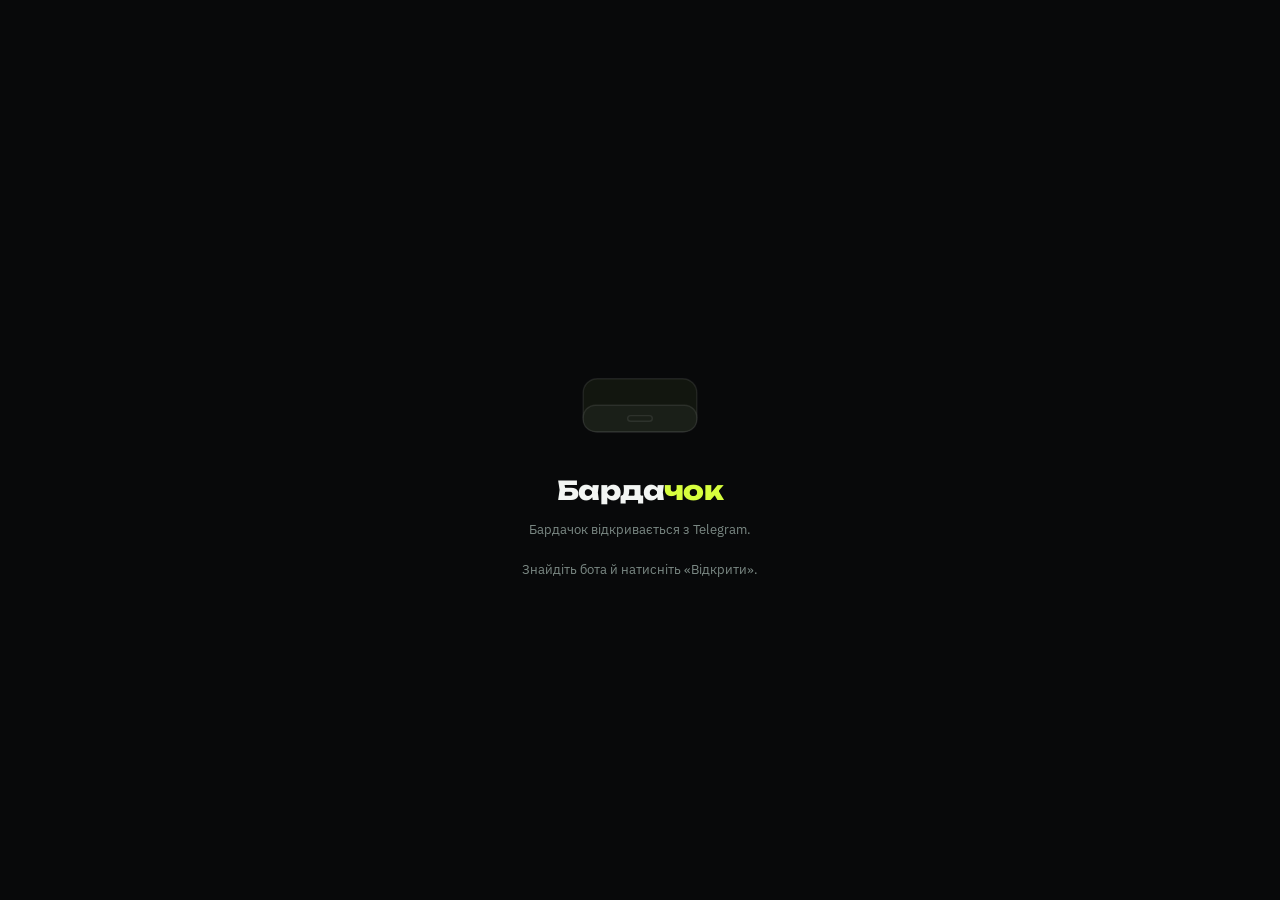
==== index.html @ 296e41ee "Add files via upload" ====
<!DOCTYPE html>
<html lang="uk">
<head>
<meta charset="utf-8">
<meta name="viewport" content="width=device-width, initial-scale=1, maximum-scale=1, viewport-fit=cover, user-scalable=no">
<meta name="theme-color" content="#0B0D0C">
<title>Бардачок</title>
<link rel="preconnect" href="https://fonts.googleapis.com">
<link rel="preconnect" href="https://fonts.gstatic.com" crossorigin>
<link rel="stylesheet" href="https://fonts.googleapis.com/css2?family=Unbounded:wght@400;600;700;800&family=IBM+Plex+Sans:wght@400;500;600;700&display=swap">
<link rel="icon" href="icon.png">
<link rel="stylesheet" href="styles.css?v=20260828-0900">
<script src="https://telegram.org/js/telegram-web-app.js"></script>
</head>
<body>

<div class="boot" id="boot">
  <div>
    <!-- бардачок відкривається і звідти виїжджають картки -->
    <svg class="bootart" viewBox="0 0 200 150" aria-hidden="true">
      <g class="b-card b-c3"><rect x="58" y="72" width="84" height="19" rx="6"/></g>
      <g class="b-card b-c2"><rect x="58" y="72" width="84" height="19" rx="6"/></g>
      <g class="b-card b-c1"><rect x="58" y="72" width="84" height="19" rx="6"/></g>
      <rect class="b-box" x="40" y="62" width="120" height="56" rx="15"/>
      <g class="b-lid"><rect x="40" y="90" width="120" height="28" rx="13"/>
        <rect class="b-handle" x="87" y="101" width="26" height="6" rx="3"/></g>
    </svg>
    <div class="lg">Барда<em>чок</em></div>
    <p id="bootMsg">Відкриваю ваш гараж…</p>
  </div>
</div>

<div class="app hidden" id="app">

  <header class="top">
    <div class="hi">
      <small id="topDate">—</small>
      <strong id="topName">Бардачок</strong>
    </div>
    <div class="avaWrap"><div class="ava" id="ava">—</div></div>
  </header>

  <div class="scroll" id="scroll">
    <section class="screen" id="s-tour"></section>
    <section class="screen on" id="s-home"></section>
    <section class="screen" id="s-fines"></section>
    <section class="screen" id="s-service"></section>
    <section class="screen" id="s-money"></section>
    <section class="screen" id="s-more"></section>
    <section class="screen" id="s-vin"></section>
    <section class="screen" id="s-ask"></section>
    <section class="screen" id="s-voice"></section>
    <section class="screen" id="s-rem"></section>
    <section class="screen" id="s-docs"></section>
    <section class="screen" id="s-report"></section>
    <section class="screen" id="s-crash"></section>
    <section class="screen" id="s-cars"></section>
  </div>

  <nav class="nav" id="nav">
    <button class="on" data-tab="s-home">
      <svg viewBox="0 0 24 24"><path d="M3 11.5 12 4l9 7.5"/><path d="M5.5 10v10h13V10"/></svg><span>Гараж</span>
    </button>
    <button data-tab="s-fines">
      <svg viewBox="0 0 24 24"><path d="M5 4h14v16l-2.3-1.6L14.4 20l-2.4-1.6L9.6 20l-2.3-1.6L5 20V4Z"/><path d="M8.5 9h7M8.5 13h4"/></svg><span>Штрафи</span>
    </button>
    <button class="mid" data-tab="s-service">
      <svg viewBox="0 0 24 24"><path d="M14.7 6.3a4 4 0 1 0 3 3L21 6l-3-3-3.3 3.3Z"/><path d="M11.5 12.5 5 19l-2-2 6.5-6.5"/></svg><span>Сервіс</span>
    </button>
    <button data-tab="s-money">
      <svg viewBox="0 0 24 24"><path d="M4 19V9M10 19V5M16 19v-7M22 19H2"/></svg><span>Витрати</span>
    </button>
    <button data-tab="s-more">
      <svg viewBox="0 0 24 24"><circle cx="5" cy="12" r="1.6"/><circle cx="12" cy="12" r="1.6"/><circle cx="19" cy="12" r="1.6"/></svg><span>Ще</span>
    </button>
  </nav>
</div>

<div class="sheetWrap hidden" id="sheet">
  <div class="sheetBg" data-close="1"></div>
  <div class="sheet" id="sheetBox">
    <div class="grip"></div>
    <div class="hd"><h3 id="sheetTitle">—</h3><button data-close="1" aria-label="Закрити">×</button></div>
    <div class="bd" id="sheetBody"></div>
  </div>
</div>

<script src="app.js?v=20260828-0900"></script>
</body>
</html>
---- styles.css ----
/* =====================================================================
   BARDACHOK — оформлення
   ===================================================================== */
:root{
  --ground:#08090A;
  --surf:rgba(255,255,255,.045);
  --surf2:rgba(255,255,255,.075);
  --surf3:rgba(255,255,255,.11);
  --solid:#111416;
  --line:rgba(255,255,255,.09);
  --glass:rgba(255,255,255,.055);
  --ink:#F2F5F3;
  --ink2:#B9C4C0;
  --mut:#7C8A85;
  --lime:#D7FF3E;
  --lime2:#A8D400;
  --good:#3ED598;
  --warn:#FFB340;
  --bad:#FF5A4A;
  --disp:'Unbounded','Trebuchet MS',sans-serif;
  --body:'IBM Plex Sans','Helvetica Neue',Arial,sans-serif;
  --safe-b:env(safe-area-inset-bottom,0px);
  --safe-t:env(safe-area-inset-top,0px);
}
*{box-sizing:border-box;-webkit-tap-highlight-color:transparent}
html,body{margin:0;padding:0;height:100%}
body{
  background:var(--ground);color:var(--ink);
  font-family:var(--body);font-size:15px;line-height:1.45;
  -webkit-font-smoothing:antialiased;overflow:hidden;
}
/* сяйво вгорі і ледь помітна крапкова сітка — щоб тло не було мертвим */
body::before{
  content:'';position:fixed;inset:0;pointer-events:none;z-index:0;
  background:
    radial-gradient(680px 420px at 78% -8%, rgba(215,255,62,.12), transparent 62%),
    radial-gradient(520px 380px at 8% 4%, rgba(120,220,180,.07), transparent 60%);
}
body::after{
  content:'';position:fixed;inset:0;pointer-events:none;z-index:0;opacity:.5;
  background-image:radial-gradient(rgba(255,255,255,.055) 1px, transparent 1px);
  background-size:22px 22px;
  -webkit-mask-image:linear-gradient(180deg,#000,transparent 70%);
  mask-image:linear-gradient(180deg,#000,transparent 70%);
}
.app{position:relative;z-index:1}
button,input,select,textarea{font:inherit;color:inherit}
button{border:0;background:none;cursor:pointer;padding:0}
input,select,textarea{-webkit-appearance:none;appearance:none}
:focus-visible{outline:2px solid var(--lime);outline-offset:2px;border-radius:10px}
.hidden{display:none!important}

/* ---------------- каркас ---------------- */
.app{height:100%;display:flex;flex-direction:column;max-width:640px;margin:0 auto}
.top{
  padding:calc(16px + var(--safe-t)) 18px 10px;display:flex;align-items:center;gap:12px;flex:0 0 auto;
}
.top .hi{flex:1;min-width:0}
.top .hi small{display:block;color:var(--mut);font-size:12px}
.top .hi strong{
  display:block;font-family:var(--disp);font-weight:700;font-size:18px;letter-spacing:-.01em;
  white-space:nowrap;overflow:hidden;text-overflow:ellipsis;
}
.ava{
  width:40px;height:40px;flex:0 0 40px;border-radius:14px;
  background:linear-gradient(150deg,var(--lime),var(--lime2));
  display:grid;place-items:center;color:#10130E;font-family:var(--disp);font-weight:700;font-size:14px;
}
.ava.pro::after{
  content:"PRO";position:absolute;transform:translate(16px,16px);
  background:var(--ink);color:#10130E;font-size:7px;font-weight:800;padding:2px 4px;border-radius:5px;
  font-family:var(--body);letter-spacing:.04em;
}
.avaWrap{position:relative}

.scroll{flex:1;overflow-y:auto;overflow-x:hidden;max-width:100%;overscroll-behavior-y:contain;scroll-behavior:smooth;padding:2px 14px calc(104px + var(--safe-b));-webkit-overflow-scrolling:touch}
.scroll::-webkit-scrollbar{width:0}

.screen{display:none}
.screen.on{display:block}
@media (prefers-reduced-motion:reduce){.screen.on{animation:none}}

/* ---------------- типографіка ---------------- */
.h2{
  font-family:var(--disp);font-weight:700;font-size:15px;letter-spacing:-.01em;
  margin:22px 2px 11px;display:flex;align-items:center;justify-content:space-between;gap:10px;
}
.h2 .act{font-family:var(--body);font-size:12.5px;color:var(--lime);font-weight:600}
.num{font-family:var(--disp);font-weight:800;letter-spacing:-.03em;font-variant-numeric:tabular-nums}
.note{font-size:11.5px;color:var(--mut);line-height:1.5;margin-top:10px;padding:0 3px}
.empty{text-align:center;padding:26px 18px;color:var(--mut);font-size:13px;line-height:1.55}


/* ---------------- іконки ---------------- */
.icn{
  stroke:currentColor;fill:none;stroke-width:1.7;stroke-linecap:round;stroke-linejoin:round;
  display:block;flex:0 0 auto;color:var(--ink2);
}
.ic-box{
  width:42px;height:42px;flex:0 0 42px;border-radius:14px;background:var(--surf3);
  display:grid;place-items:center;
}
.ic-box .icn{color:var(--lime);stroke-width:1.8}
.alert .ic .icn{color:var(--warn)}
.alert.hot .ic .icn{color:var(--bad)}
.alert.ok .ic .icn{color:var(--good)}
.list .it .dt .icn,.menu .it .ic .icn{color:var(--ink2)}
.quick button .icn{color:var(--lime)}

/* ---------------- картки ---------------- */
.card{
  position:relative;background:#121517;border:1px solid var(--line);
  border-radius:24px;padding:17px;max-width:100%;overflow:hidden;
}
.card::before{
  content:'';position:absolute;inset:0;border-radius:inherit;pointer-events:none;
  background:linear-gradient(160deg,rgba(255,255,255,.07),transparent 42%);
}
.card>*{position:relative}
.card+.card{margin-top:10px}
.row{display:flex;align-items:center;gap:12px}
.grid2{display:grid;grid-template-columns:1fr 1fr;gap:10px}

/* авто */
.carcard{
  position:relative;overflow:hidden;border-radius:26px;padding:18px;
  background:linear-gradient(148deg,#D7FF3E,#B4E82C 46%,#7FB800);color:#0E1207;
}
.carcard.ev{background:linear-gradient(148deg,#8FF3D0,#4BD9A8 46%,#12A97C)}
.carcard .plate{
  display:inline-block;background:rgba(14,18,7,.15);padding:5px 10px;border-radius:9px;
  font-weight:700;font-size:12px;letter-spacing:.06em;
}
.carcard h3{font-family:var(--disp);font-weight:800;font-size:21px;margin:11px 0 2px;letter-spacing:-.02em}
.carcard .sub{font-size:12.5px;opacity:.72;font-weight:500}
.carcard .odo{margin-top:15px;display:flex;align-items:flex-end;justify-content:space-between;gap:10px}
.carcard .odo small{display:block;font-size:10.5px;opacity:.66;font-weight:700;letter-spacing:.08em;margin-bottom:2px}
.carcard .odo b{font-family:var(--disp);font-weight:800;font-size:26px;letter-spacing:-.03em;line-height:1;font-variant-numeric:tabular-nums}
.carcard .sil{
  position:absolute;right:-34px;bottom:-18px;width:230px;opacity:.13;pointer-events:none;
}
.carcard.ev .sil{opacity:.2}

/* фото авто на картці */
.carcard.hasph{background-size:cover;background-position:center;color:#fff}
.carcard.hasph .shade{position:absolute;inset:0;
  background:linear-gradient(180deg,rgba(8,10,9,.15) 0%,rgba(8,10,9,.55) 45%,rgba(8,10,9,.88) 100%)}
.carcard.hasph > *:not(.shade){position:relative;z-index:1}
.carcard.hasph .plate{background:rgba(255,255,255,.18);color:#fff}
.carcard.hasph .sub{opacity:.85}
.carcard.hasph .odo small{opacity:.8}
.carcard.hasph .chip{background:rgba(255,255,255,.2)!important;color:#fff!important}
.addph{
  position:absolute;right:13px;top:13px;z-index:2;display:flex;align-items:center;gap:4px;
  padding:6px 10px;border-radius:10px;background:rgba(14,18,7,.12);color:#0E1207;
  font-size:10.5px;font-weight:700;letter-spacing:.01em;opacity:.72;
}
.addph:active{background:rgba(14,18,7,.24)}
.addph .icn{color:#0E1207;stroke-width:2.2}

.seg.wrap{flex-wrap:wrap}
.seg.wrap button{flex:0 0 auto;padding:9px 13px;overflow:visible}

.carswitch{display:flex;gap:7px;overflow-x:auto;padding:2px 0 0;margin-bottom:10px}
.carswitch::-webkit-scrollbar{height:0}
.carswitch button{
  padding:7px 13px;border-radius:12px;background:var(--surf);color:var(--ink2);
  font-size:12.5px;font-weight:600;white-space:nowrap;
}
.carswitch button.on{background:var(--lime);color:#10130E}

/* сповіщення */
.alert{
  display:flex;gap:12px;align-items:flex-start;padding:15px;border-radius:19px;
  background:#121517;border-left:3px solid var(--warn);
  max-width:100%;overflow:hidden;
}
.alert .bd b,.alert .bd p{overflow-wrap:anywhere}
.alert+.alert{margin-top:9px}
.alert.hot{border-left-color:var(--bad)}
.alert.ok{border-left-color:var(--good)}
.alert .ic{
  width:36px;height:36px;flex:0 0 36px;border-radius:12px;background:var(--surf3);
  display:grid;place-items:center;font-size:17px;
}
.alert .bd{flex:1;min-width:0}
.alert .bd b{display:block;font-size:14px;font-weight:600;margin-bottom:3px}
.alert .bd p{margin:0;font-size:12.5px;color:var(--mut);line-height:1.42}
.alert .dd{font-family:var(--disp);font-weight:700;font-size:11.5px;color:var(--warn);white-space:nowrap;font-variant-numeric:tabular-nums}
.alert.hot .dd{color:var(--bad)}

/* кнопки */
.btn{
  display:block;width:100%;padding:15px;border-radius:17px;text-align:center;
  background:var(--lime);color:#10130E;font-weight:700;font-size:14.5px;
  transition:transform .12s,opacity .15s;
}
.btn:active{transform:scale(.985)}
.btn[disabled]{opacity:.5;pointer-events:none}
.btn.sec{background:var(--surf2);color:var(--ink)}
.btn.dan{background:rgba(255,90,74,.14);color:#FFA79B}
.btn+.btn{margin-top:9px}
.grid2 .btn+.btn,.two .btn+.btn{margin-top:0}   /* поруч — значить однакові */
.chip{
  display:inline-block;margin-top:9px;padding:7px 13px;border-radius:11px;
  background:var(--lime);color:#10130E;font-weight:700;font-size:12.5px;
}
.chip.gh{background:var(--surf3);color:var(--ink)}

.quick{display:grid;grid-template-columns:repeat(4,1fr);gap:9px}
.quick button{
  background:#121517;border:1px solid var(--line);border-radius:18px;padding:14px 4px 11px;
  display:flex;flex-direction:column;align-items:center;gap:6px;
  font-size:10.5px;color:var(--ink2);font-weight:600;transition:.14s;
}
.quick button:active{transform:scale(.95);background:var(--surf2)}
.quick button i{font-style:normal;font-size:19px;line-height:1}

/* кільце */
.ring{display:flex;align-items:center;gap:16px}
.ring .v{flex:1;min-width:0}
.ring .v b{display:block;font-family:var(--disp);font-weight:800;font-size:28px;letter-spacing:-.03em;line-height:1.06;font-variant-numeric:tabular-nums}
.ring .v small{color:var(--mut);font-size:12px}
.gauge{width:84px;height:84px;flex:0 0 84px;position:relative}
.gauge svg{transform:rotate(-90deg)}
.gauge .lab{position:absolute;inset:0;display:grid;place-items:center;font-family:var(--disp);font-weight:700;font-size:14px}

/* смуги */
.bars{display:flex;flex-direction:column;gap:12px}
.bar .t{display:flex;justify-content:space-between;align-items:baseline;margin-bottom:6px}
.bar .t b{font-size:13px;font-weight:600}
.bar .t span{font-family:var(--disp);font-weight:700;font-size:13px;font-variant-numeric:tabular-nums}
.track{height:7px;border-radius:4px;background:var(--surf3);overflow:hidden}
.fill{height:100%;border-radius:4px;background:linear-gradient(90deg,var(--lime2),var(--lime));transition:width .8s cubic-bezier(.2,.8,.2,1)}

/* списки */
.list .it{display:flex;gap:12px;align-items:center;padding:13px 0;border-bottom:1px solid var(--line);width:100%;text-align:left}
.list .it:last-child{border-bottom:0}
.list .it .dt{width:32px;height:32px;flex:0 0 32px;border-radius:10px;background:var(--surf3);display:grid;place-items:center;font-size:15px}
.list .it .tx{flex:1;min-width:0}
.list .it .tx b{display:block;font-size:13.5px;font-weight:600;white-space:nowrap;overflow:hidden;text-overflow:ellipsis}
.list .it .tx small{color:var(--mut);font-size:11.5px}
/* Списки з відповідями помічника: там цілі речення, і обрізати їх трьома
   крапками означає сховати саме те, заради чого людина відкрила екран.
   Такі списки позначаємо класом wrap — рядок росте, скільки треба. */
.list.wrap .it{align-items:flex-start}
.list.wrap .it .tx b{white-space:normal;overflow:visible;text-overflow:clip;line-height:1.45}
.list.wrap .it .tx small{white-space:normal;display:block;line-height:1.4;margin-top:3px}
.list.wrap .it .vl{
  /* Ціну не розриваємо: «$8 000 – $10 000» на два рядки виглядає як помилка. */
  white-space:nowrap;text-align:right;max-width:46%;font-size:12.5px;
}
.list.wrap .it .dt{margin-top:1px}
.list .it .vl{font-family:var(--disp);font-weight:700;font-size:13px;white-space:nowrap;font-variant-numeric:tabular-nums}
.list .it .ar{color:var(--mut);font-size:17px}

.kv{display:flex;justify-content:space-between;gap:12px;padding:11px 0;border-bottom:1px solid var(--line);font-size:13.5px}
.kv:last-child{border-bottom:0}
.kv span{color:var(--mut)}
.kv b{font-weight:600;text-align:right}

/* відлік */
.count{border-radius:26px;padding:22px 20px;text-align:center;background:radial-gradient(120% 100% at 50% 0%,#2A1410,#150B0A);border:1px solid #3A1D18}
.count .lb{font-size:11px;letter-spacing:.14em;text-transform:uppercase;color:#FF9284;font-weight:700}
.count b{display:block;font-family:var(--disp);font-weight:800;font-size:54px;line-height:1;letter-spacing:-.045em;margin:8px 0 2px;font-variant-numeric:tabular-nums}
.count .sb{font-size:12.5px;color:#C9A9A3}
.pair{display:flex;align-items:baseline;justify-content:center;gap:11px;margin-top:14px}
.pair s{color:var(--mut);font-size:16px}
.pair strong{font-family:var(--disp);font-weight:800;font-size:26px;color:var(--lime);letter-spacing:-.02em;font-variant-numeric:tabular-nums}

/* промо */
.promo{border-radius:24px;padding:20px;background:linear-gradient(150deg,#1F2A0B,#141A0A);border:1px solid #2E3D12}
.promo b{display:block;font-family:var(--disp);font-weight:800;font-size:17px;letter-spacing:-.02em;margin-bottom:7px}
.promo b em{font-style:normal;color:var(--lime)}
.promo p{margin:0 0 14px;font-size:12.5px;color:var(--ink2);line-height:1.5}
.plans{display:grid;grid-template-columns:repeat(3,1fr);gap:8px}
.plans button{background:var(--surf2);border-radius:16px;padding:13px 8px;text-align:center;border:1.5px solid transparent}
.plans button.best{border-color:var(--lime);background:rgba(215,255,62,.08)}
.plans button small{display:block;font-size:10.5px;color:var(--mut);font-weight:600}
.plans button b{display:block;font-family:var(--disp);font-weight:800;font-size:16px;margin:3px 0 1px;font-variant-numeric:tabular-nums}
.plans button em{font-style:normal;font-size:10px;color:var(--lime);font-weight:700}

/* форми */
.field{margin-bottom:12px}
.field label{display:block;font-size:12px;color:var(--mut);font-weight:600;margin-bottom:6px;padding-left:2px}
.field input,.field select,.field textarea{
  width:100%;padding:14px 15px;border-radius:16px;background:var(--surf2);
  border:1.5px solid transparent;font-size:16px;font-weight:600;outline:none;
  line-height:1.25;                     /* без цього каретка на iOS падає під текст */
}
.field input,.field select{height:52px}
.field textarea{min-height:88px;resize:vertical;font-weight:500;font-size:15px;line-height:1.5}
.field input::placeholder,.field textarea::placeholder{color:#5C6A66;font-weight:500}
.field input:focus,.field select:focus,.field textarea:focus{border-color:var(--lime);background:var(--surf3)}
.field select{background-image:none}
.field .err{display:block;color:#FFA79B;font-size:11.5px;margin-top:5px;padding-left:2px}
.seg{display:flex;gap:5px;padding:5px;border-radius:18px;background:var(--surf2);flex-wrap:wrap}
.seg button{flex:1;min-width:64px;padding:10px 6px;border-radius:13px;font-size:12.5px;font-weight:600;color:var(--ink2);
  /* запобіжник: хай там що напишемо, текст не вилізе за межі кнопки */
  white-space:nowrap;overflow:hidden;text-overflow:ellipsis}
.seg button.on{background:var(--lime);color:#10130E}
.two{display:grid;grid-template-columns:1fr 1fr;gap:10px}

/* повідомлення */
.msg{padding:13px 16px;border-radius:16px;font-size:12.5px;line-height:1.5;margin-bottom:11px}
.msg.ok{background:rgba(62,213,152,.10);color:#96E9C4}
.msg.er{background:rgba(255,90,74,.10);color:#FFB3AA}
.msg.inf{background:var(--surf2);color:var(--ink2)}

/* шторка */

/* ---------------- помічник (чат) ---------------- */
.chat-head{display:flex;align-items:center;gap:12px;padding:4px 2px 14px}
.chat-clear{font-size:12px;color:var(--mut);font-weight:600;padding:6px 10px;border-radius:10px;background:var(--surf)}
.chat-empty{padding:6px 2px}
.chat-empty p{margin:0 0 14px;font-size:13.5px;color:var(--mut);line-height:1.55}
.hints{display:flex;flex-direction:column;gap:8px}
.hint{
  text-align:left;padding:13px 15px;border-radius:16px;background:#121517;border:1px solid var(--line);
  font-size:13.5px;font-weight:500;color:var(--ink2);line-height:1.4;transition:.14s;width:100%;
}
.hint:active{transform:scale(.985);background:var(--surf2)}

.chat{display:flex;flex-direction:column;gap:10px;padding:2px 0 8px}
.bub{
  max-width:86%;padding:12px 15px;border-radius:19px;font-size:14px;line-height:1.55;
  word-wrap:break-word;overflow-wrap:anywhere;animation:bub .25s cubic-bezier(.22,.7,.2,1);
}
@keyframes bub{from{opacity:0;transform:translateY(6px)}}
@media (prefers-reduced-motion:reduce){.bub{animation:none}}
.bub.me{align-self:flex-end;background:var(--lime);color:#10130E;border-bottom-right-radius:7px;font-weight:500}
.bub.ai{align-self:flex-start;background:var(--surf);color:var(--ink);border-bottom-left-radius:7px}
.bub.ai b{color:var(--lime);font-weight:700}
.bub.typing{display:flex;gap:5px;padding:16px 17px;align-self:flex-start}
.bub.typing i{width:7px;height:7px;border-radius:50%;background:var(--mut);animation:dot 1.2s infinite}
.bub.typing i:nth-child(2){animation-delay:.18s}
.bub.typing i:nth-child(3){animation-delay:.36s}
@keyframes dot{0%,60%,100%{opacity:.25;transform:translateY(0)}30%{opacity:1;transform:translateY(-3px)}}

.chat-bar{
  display:flex;gap:9px;align-items:center;margin-top:14px;
  position:sticky;bottom:0;z-index:5;padding:8px 0 4px;
  background:linear-gradient(180deg,transparent,var(--ground) 22%);
}
.chat-bar textarea{
  flex:1;min-width:0;padding:13px 16px;border-radius:19px;background:var(--surf2);
  border:1.5px solid transparent;font-size:15px;line-height:1.4;resize:none;outline:none;
  font-family:var(--body);max-height:120px;min-height:48px;color:var(--ink);
  line-height:20px;display:block;
}
.chat-bar textarea:focus{border-color:var(--lime);background:var(--surf3)}
.chat-bar textarea::placeholder{color:#5C6A66}
.chat-bar textarea[disabled]{opacity:.5}
.chat-bar .send{
  width:48px;height:48px;flex:0 0 48px;border-radius:16px;background:var(--lime);
  display:grid;place-items:center;transition:.14s;
}
.chat-bar .send .icn{color:#10130E;stroke-width:2}
.chat-bar .send:active{transform:scale(.94)}
.chat-bar .send[disabled]{opacity:.4;pointer-events:none}

.sheetWrap{position:fixed;inset:0;z-index:100;display:flex;align-items:flex-end}
.sheetBg{position:absolute;inset:0;background:rgba(3,5,4,.6);animation:bg .25s ease}
@keyframes bg{from{opacity:0}}
.sheet{
  position:relative;width:100%;max-width:640px;margin:0 auto;background:#101315;
  border-radius:28px 28px 0 0;max-height:92vh;display:flex;flex-direction:column;
  animation:up .36s cubic-bezier(.32,.72,0,1);padding-bottom:var(--safe-b);
}
@keyframes up{from{transform:translateY(100%)}}
.sheet.out{animation:dn .28s cubic-bezier(.32,.72,0,1) forwards}
@keyframes dn{to{transform:translateY(101%)}}
.sheet .grip{width:38px;height:5px;border-radius:3px;background:var(--surf3);margin:10px auto 2px}
.sheet .hd{display:flex;align-items:center;justify-content:space-between;padding:8px 18px 12px;gap:10px}
.sheet .hd h3{margin:0;font-family:var(--disp);font-weight:700;font-size:17px;letter-spacing:-.01em}
.sheet .hd button{color:var(--mut);font-size:22px;line-height:1;padding:2px 6px}
.sheet .bd{overflow-y:auto;padding:0 18px 20px}
.sheet .bd::-webkit-scrollbar{width:0}

/* навігація */
.nav{
  position:fixed;left:16px;right:16px;bottom:calc(14px + var(--safe-b));z-index:50;
  max-width:560px;margin:0 auto;
  background:rgba(18,21,23,.72);backdrop-filter:blur(26px) saturate(1.3);
  -webkit-backdrop-filter:blur(26px) saturate(1.3);
  border:1px solid rgba(255,255,255,.08);border-radius:30px;
  display:grid;grid-template-columns:repeat(5,1fr);padding:9px 10px;gap:2px;
  box-shadow:0 18px 40px -12px rgba(0,0,0,.75);
}
.nav button{
  display:flex;flex-direction:column;align-items:center;gap:7px;padding:8px 2px 8px;
  border-radius:22px;color:var(--mut);font-size:9.5px;font-weight:600;position:relative;
  transition:color .2s, transform .2s;
}
.nav button svg{
  width:21px;height:21px;stroke:currentColor;fill:none;stroke-width:1.7;
  stroke-linecap:round;stroke-linejoin:round;transition:transform .28s cubic-bezier(.34,1.56,.64,1);
}
.nav button span{transition:color .2s}
.nav button.on{color:#0D0F0B}
.nav button.on span{color:var(--lime);font-weight:700}
.nav button.on svg{transform:scale(1.04)}
.nav button.on::before{
  content:'';position:absolute;left:50%;top:4px;width:34px;height:34px;margin-left:-17px;
  border-radius:50%;background:linear-gradient(150deg,var(--lime),var(--lime2));z-index:-1;
  animation:navpop .32s cubic-bezier(.34,1.56,.64,1);
}
@keyframes navpop{from{transform:scale(.4);opacity:0}}
.nav .dot{position:absolute;top:5px;right:calc(50% - 16px);width:7px;height:7px;border-radius:50%;
  background:var(--bad);box-shadow:0 0 0 2px rgba(18,21,23,.9)}

/* завантаження */
.boot{
  position:fixed;inset:0;display:grid;place-items:center;background:var(--ground);
  z-index:200;text-align:center;padding:24px;
}
.boot .lg{
  font-family:var(--disp);font-weight:800;font-size:26px;letter-spacing:-.03em;
  animation:rise .5s cubic-bezier(.16,1,.3,1) .5s both;
}
.boot .lg em{font-style:normal;color:var(--lime)}
.boot p{
  color:var(--mut);font-size:13px;margin:10px 0 0;line-height:1.55;max-width:300px;
  animation:rise .5s cubic-bezier(.16,1,.3,1) .65s both;
}
.boot.gone{animation:bootOut .35s ease forwards}
@keyframes bootOut{to{opacity:0;transform:scale(1.04)}}

/* заставка: бардачок відкривається, звідти виїжджають картки */
.bootart{width:190px;height:142px;display:block;margin:0 auto 10px}
.bootart .b-box{fill:#12160F;stroke:var(--line);stroke-width:1.5}
.bootart .b-lid rect{fill:#1A1F18;stroke:var(--line);stroke-width:1.5}
.bootart .b-handle{fill:var(--mut);stroke:none}
.bootart .b-lid{transform-origin:100px 118px;animation:bLid 2.6s cubic-bezier(.5,0,.3,1) .25s infinite}
.bootart .b-card rect{stroke:none}
.bootart .b-c1 rect{fill:var(--lime)}
.bootart .b-c2 rect{fill:#EDF2E6}
.bootart .b-c3 rect{fill:#9BE7C4}
.bootart .b-card{opacity:0}
.bootart .b-c1{animation:bCard 2.6s cubic-bezier(.2,.9,.25,1) .5s infinite}
.bootart .b-c2{animation:bCard2 2.6s cubic-bezier(.2,.9,.25,1) .66s infinite}
.bootart .b-c3{animation:bCard3 2.6s cubic-bezier(.2,.9,.25,1) .82s infinite}
@keyframes bLid{
  0%,10%{transform:translateY(0) scaleY(1)}
  30%,72%{transform:translateY(11px) scaleY(.3)}
  92%,100%{transform:translateY(0) scaleY(1)}
}
@keyframes bCard{
  0%,16%{opacity:0;transform:translateY(6px)}
  34%,70%{opacity:1;transform:translateY(-14px)}
  86%,100%{opacity:0;transform:translateY(6px)}
}
@keyframes bCard2{
  0%,16%{opacity:0;transform:translateY(6px) rotate(0)}
  34%,70%{opacity:1;transform:translateY(-31px) rotate(-4deg)}
  86%,100%{opacity:0;transform:translateY(6px) rotate(0)}
}
@keyframes bCard3{
  0%,16%{opacity:0;transform:translateY(6px) rotate(0)}
  34%,70%{opacity:1;transform:translateY(-46px) rotate(3.5deg)}
  86%,100%{opacity:0;transform:translateY(6px) rotate(0)}
}
@media (prefers-reduced-motion:reduce){
  .bootart .b-lid,.bootart .b-card{animation:none}
  .bootart .b-card{opacity:1}
}

/* ---------------- знайомство: сторіз ---------------- */
.st-wrap{display:flex;flex-direction:column;min-height:calc(100vh - 190px);padding-top:4px}
.st-bars{display:flex;gap:5px;margin-bottom:16px}
.st-bars i{flex:1;height:3px;border-radius:2px;background:var(--surf2);transition:.3s}
.st-bars i.on{background:var(--lime)}
.st-bars i.done{background:var(--lime);opacity:.4}
.st-top{display:flex;align-items:center;justify-content:space-between;margin-bottom:14px}
.st-tag{
  font-size:11px;font-weight:700;letter-spacing:.08em;text-transform:uppercase;
  color:var(--lime);background:rgba(215,255,62,.1);padding:6px 11px;border-radius:9px;
}
.st-skip{font-size:12.5px;color:var(--mut);padding:6px 2px}
.st-body{flex:1}
.st-body h2{
  font-family:var(--disp);font-weight:800;font-size:30px;line-height:1.12;letter-spacing:-.03em;
  margin:0 0 12px;
}
.st-body p{margin:0 0 18px;font-size:14.5px;line-height:1.55;color:var(--ink2)}
.st-art{background:var(--surf);border-radius:22px;padding:16px;display:grid;gap:9px}
.st-art.hero{background:var(--lime);padding:26px 20px 14px}
.st-art.hero .sil{position:static;width:100%;height:auto;opacity:1}
.st-row{
  display:flex;align-items:center;justify-content:space-between;gap:10px;
  background:var(--surf2);border-radius:14px;padding:12px 14px;font-size:13.5px;
}
.st-row span{display:flex;align-items:center;gap:9px;color:var(--ink2)}
.st-row span .icn{color:var(--mut)}
.st-row b{font-weight:700;font-size:13.5px}
.st-row.hot{background:rgba(255,107,74,.12)}
.st-row.hot b,.st-row.hot span .icn{color:var(--hot)}
.st-row.done b,.st-row.done span .icn{color:var(--lime)}
.st-say{
  background:var(--lime);color:#10130E;border-radius:16px 16px 16px 5px;padding:12px 15px;
  font-size:13.5px;font-weight:600;line-height:1.45;
}
.st-bub{border-radius:16px;padding:12px 15px;font-size:13.5px;line-height:1.5;max-width:92%}
.st-bub.me{background:var(--lime);color:#10130E;font-weight:600;margin-left:auto;border-bottom-right-radius:5px}
.st-bub.ai{background:var(--surf2);color:var(--ink2);border-bottom-left-radius:5px}
.st-doc{background:#F5F7F2;color:#0F1310;border-radius:16px;padding:15px}
.st-doc>b{display:block;font-family:var(--disp);font-weight:800;font-size:15px;margin-bottom:10px}
.st-doc .st-row{background:#fff}
.st-doc .st-row span{color:#5B6455}
.st-doc .st-row b{color:#0F1310}
.st-fact{
  margin-top:12px;font-size:12.5px;line-height:1.5;color:var(--mut);
  border-left:2px solid var(--lime);padding-left:12px;
}
.st-tap{position:absolute;top:60px;bottom:110px;width:34%;z-index:2}
.st-tap.left{left:0}
.st-tap.right{right:0}
.st-wrap{position:relative}
.st-foot{position:relative;z-index:3;display:flex;gap:9px;align-items:center;margin-top:20px}
.st-foot .btn{margin:0;flex:1}
.st-back{
  width:50px;height:50px;flex:0 0 50px;border-radius:16px;background:var(--surf);
  display:grid;place-items:center;
}
.st-back .icn{color:var(--ink2)}

/* ---------------- результат перевірки VIN ---------------- */
.h3{font-family:var(--disp);font-weight:700;font-size:13px;letter-spacing:.02em;
    color:var(--mut);text-transform:uppercase;margin:0 0 8px}
.vin-shots{display:flex;gap:8px;overflow-x:auto;padding-bottom:4px;margin-bottom:11px;
           scroll-snap-type:x mandatory}
.vin-shots::-webkit-scrollbar{height:0}
.vin-shots img{height:170px;border-radius:16px;flex:0 0 auto;object-fit:cover;scroll-snap-align:start;
               background:var(--surf2)}
.vin-model{height:180px;border-radius:20px;background-size:cover;background-position:center;
           background-color:var(--surf2);margin-bottom:6px}
.vin-credit{font-size:11.5px;color:var(--mut);margin:0 2px 12px}

/* ---------------- вартість володіння і чек-листи ---------------- */
.two-num{display:grid;grid-template-columns:1fr 1fr;gap:10px;margin-bottom:10px}
.two-num>div{background:var(--surf2);border-radius:16px;padding:13px 15px}
.two-num small{display:block;color:var(--mut);font-size:11.5px;margin-bottom:3px}
.two-num b{font-family:var(--disp);font-weight:800;font-size:21px;letter-spacing:-.02em}
.checks{margin:0;padding:0;list-style:none;display:grid;gap:10px}
.checks li{
  position:relative;padding-left:26px;font-size:13.5px;line-height:1.5;color:var(--ink2);
}
.checks li::before{
  content:'';position:absolute;left:0;top:6px;width:14px;height:14px;border-radius:5px;
  border:1.5px solid var(--lime);opacity:.7;
}

/* ---------------- панель приладів: плитки, фільтр, графік ---------------- */
.pills{
  display:flex;gap:6px;padding:5px;border-radius:20px;background:#121517;border:1px solid var(--line);
  margin-bottom:12px;overflow-x:auto;
}
.pills::-webkit-scrollbar{height:0}
.pills button{
  flex:1;white-space:nowrap;padding:10px 14px;border-radius:14px;
  font-size:12.5px;font-weight:600;color:var(--mut);transition:.16s;
}
.pills button.on{background:var(--ink);color:var(--ground)}

.hero{
  position:relative;overflow:hidden;border-radius:26px;padding:18px 19px 20px;margin-bottom:10px;
  background:linear-gradient(145deg,#D7FF3E,#BCEE22 55%,#93CC00);color:#10130E;
}
.hero::after{
  content:'';position:absolute;right:-60px;top:-70px;width:190px;height:190px;border-radius:50%;
  background:rgba(255,255,255,.22);
}
.hero-top{
  position:relative;z-index:1;display:flex;align-items:center;justify-content:space-between;
  font-size:12.5px;font-weight:600;opacity:.72;margin-bottom:8px;
}
.hero-top .icn{color:#10130E;opacity:.8}
.hero b{
  position:relative;z-index:1;display:block;font-family:var(--disp);font-weight:800;
  font-size:38px;letter-spacing:-.035em;line-height:1;font-variant-numeric:tabular-nums;
}
.hero small{position:relative;z-index:1;display:block;margin-top:8px;font-size:12.5px;opacity:.68;font-weight:500}

.card-h{display:flex;align-items:baseline;justify-content:space-between;gap:10px;margin-bottom:13px}
.card-h b{font-family:var(--disp);font-weight:700;font-size:14px;letter-spacing:-.01em}
.card-h span{font-size:11.5px;color:var(--mut)}

.chart{display:flex;gap:7px;align-items:flex-end}
.chart .col{flex:1;display:flex;flex-direction:column;align-items:center;gap:8px}
.chart .colv{width:100%;height:96px;display:flex;align-items:flex-end}
.chart .colv i{
  display:block;width:100%;border-radius:8px;background:var(--surf3);transition:height .3s;
}
.chart .col.on .colv i{background:var(--lime)}
.chart .col span{font-size:10.5px;color:var(--mut);font-weight:600}
.chart .col.on span{color:var(--lime)}

.tiles{display:grid;grid-template-columns:1fr 1fr;gap:9px;margin-bottom:10px}
.tile{
  position:relative;background:#121517;border:1px solid var(--line);
  border-radius:22px;padding:15px 16px 13px;
}
.tile.acc{background:var(--lime);color:#10130E}
.tile small{display:block;font-size:11.5px;color:var(--mut);margin-bottom:5px;font-weight:600}
.tile.acc small{color:rgba(16,19,14,.6)}
.tile b{
  display:block;font-family:var(--disp);font-weight:800;font-size:19px;
  letter-spacing:-.025em;font-variant-numeric:tabular-nums;
}
.tile i{
  position:absolute;right:14px;top:14px;font-style:normal;font-size:10.5px;font-weight:700;
  color:var(--mut);
}
.tile.acc i{color:rgba(16,19,14,.55)}

/* ---------------- підказки «щоб рахувало точніше» ---------------- */
.nudge{
  display:flex;align-items:center;gap:12px;background:#121517;border:1px solid var(--line);border-radius:20px;
  padding:14px 15px;margin-bottom:9px;border-left:2px solid var(--lime);
}
.nudge .tx{flex:1;min-width:0}
.nudge .tx b{display:block;font-size:13.5px;font-weight:600;margin-bottom:3px}
.nudge .tx p{margin:0;font-size:12px;color:var(--mut);line-height:1.42}
.nudge .chip{margin:0;flex:0 0 auto}

/* ---------------- помічник на головній ---------------- */
.askcard{
  display:flex;align-items:center;gap:13px;margin:12px 0 4px;padding:15px 16px;
  border-radius:24px;position:relative;overflow:hidden;
  background:linear-gradient(135deg,rgba(215,255,62,.16),rgba(215,255,62,.04) 55%,transparent);
  border:1px solid rgba(215,255,62,.22);
}
.askcard::after{
  content:'';position:absolute;right:-40px;top:-50px;width:150px;height:150px;border-radius:50%;
  background:radial-gradient(circle,rgba(215,255,62,.16),transparent 65%);
}
.askcard-ic{
  width:42px;height:42px;flex:0 0 42px;border-radius:15px;display:grid;place-items:center;
  background:var(--lime);
}
.askcard-ic .icn{color:#10130E}
.askcard .tx{flex:1;min-width:0;position:relative}
.askcard .tx b{display:block;font-size:14px;font-weight:700;margin-bottom:2px}
.askcard .tx p{margin:0;font-size:12px;color:var(--mut);line-height:1.4}
.askcard .go{
  width:32px;height:32px;flex:0 0 32px;border-radius:50%;display:grid;place-items:center;
  background:var(--surf2);position:relative;
}
.askcard .go .icn{color:var(--ink);transform:rotate(180deg)}

/* ---------------- покрокова інструкція ---------------- */
.steps{display:grid;gap:16px}
.steps>div{display:flex;gap:13px}
.steps i{
  flex:0 0 26px;width:26px;height:26px;border-radius:50%;background:var(--lime);color:#10130E;
  display:grid;place-items:center;font-style:normal;font-weight:800;font-size:12.5px;
}
.steps b{display:block;font-size:13.5px;font-weight:600;margin-bottom:4px}
.steps p{margin:0;font-size:12.5px;color:var(--mut);line-height:1.5}
.steps code.mini{
  display:inline-block;background:var(--surf2);padding:2px 7px;border-radius:7px;
  font-size:11.5px;word-break:break-all;color:var(--ink2);
}
.tokenbox{
  display:flex;align-items:center;gap:9px;margin-top:8px;padding:11px 13px;border-radius:14px;
  background:var(--surf2);border:1px dashed var(--line);
}
.tokenbox code{flex:1;min-width:0;font-size:12px;word-break:break-all;color:var(--lime)}
.tokenbox .chip{margin:0;flex:0 0 auto}

/* ---------------- рух ---------------- */
.screen.on>*{animation:rise .3s cubic-bezier(.16,1,.3,1) both;will-change:transform,opacity}
.screen.on>*:nth-child(2){animation-delay:.03s}
.screen.on>*:nth-child(3){animation-delay:.06s}
.screen.on>*:nth-child(n+4){animation-delay:.08s}
@keyframes rise{from{opacity:0;transform:translate3d(0,10px,0)}}
.chart .col.on .colv i{animation:grow .5s cubic-bezier(.22,.9,.24,1) both}
@keyframes grow{from{height:0}}
@media (prefers-reduced-motion:reduce){
  .screen.on>*,.chart .col.on .colv i,.nav button.on::before{animation:none}
}

/* адреса гаманця */
.addr{
  font-size:13px;line-height:1.5;word-break:break-all;color:var(--lime);
  background:var(--surf2);border:1px dashed var(--line);border-radius:14px;padding:12px 14px;
  font-family:ui-monospace,SFMono-Regular,Menlo,monospace;
}

/* ---------------- рух у сторіз ---------------- */
.st-body h2{animation:stIn .5s cubic-bezier(.16,1,.3,1) both}
.st-body>p{animation:stIn .5s cubic-bezier(.16,1,.3,1) .06s both}
.st-art{animation:stIn .5s cubic-bezier(.16,1,.3,1) .12s both}
.st-fact{animation:stIn .5s cubic-bezier(.16,1,.3,1) .3s both}
@keyframes stIn{from{opacity:0;transform:translate3d(0,14px,0)}}

.st-art .st-row{animation:slideIn .45s cubic-bezier(.16,1,.3,1) both}
.st-art .st-row:nth-child(1){animation-delay:.18s}
.st-art .st-row:nth-child(2){animation-delay:.3s}
.st-art .st-row:nth-child(3){animation-delay:.42s}
@keyframes slideIn{from{opacity:0;transform:translate3d(-16px,0,0)}}

.st-say{animation:pop .4s cubic-bezier(.34,1.4,.64,1) .16s both}
.st-bub.me{animation:pop .4s cubic-bezier(.34,1.4,.64,1) .18s both}
.st-bub.ai{animation:pop .45s cubic-bezier(.34,1.4,.64,1) 1.05s both}
@keyframes pop{from{opacity:0;transform:scale(.9)}}

.st-art.hero .sil{animation:drive .8s cubic-bezier(.16,1,.3,1) .1s both}
@keyframes drive{from{opacity:0;transform:translate3d(-40px,0,0)}}

.st-doc{animation:pop .5s cubic-bezier(.34,1.3,.64,1) .16s both}
.st-doc .st-row{animation-delay:.34s}
.st-doc .st-row:nth-child(3){animation-delay:.44s}
.st-doc .st-row:nth-child(4){animation-delay:.54s}

/* «друкує» — три крапки, як у месенджері */
.st-typing{display:flex;gap:5px;padding:14px 16px;background:var(--surf2);border-radius:16px;
  border-bottom-left-radius:5px;width:fit-content;
  animation:pop .3s ease .3s both, hideIt .25s ease .95s forwards}
@keyframes hideIt{to{opacity:0;height:0;padding:0;margin:0;overflow:hidden}}
.st-typing i{width:7px;height:7px;border-radius:50%;background:var(--mut);animation:dot 1.2s infinite}
.st-typing i:nth-child(2){animation-delay:.18s}
.st-typing i:nth-child(3){animation-delay:.36s}

/* лічильник, що біжить */
.st-count{font-variant-numeric:tabular-nums}

@media (prefers-reduced-motion:reduce){
  .st-body h2,.st-body>p,.st-art,.st-fact,.st-art .st-row,.st-say,.st-bub,
  .st-art.hero .sil,.st-doc,.st-typing{animation:none}
}

/* ---------------- погода ---------------- */
.wx{display:flex;gap:8px}
.wxd{
  flex:1;background:var(--surf2);border-radius:16px;padding:11px 6px 10px;text-align:center;
}
.wxd.on{background:var(--lime);color:#10130E}
.wxd span{display:block;font-size:10px;color:var(--mut);margin-bottom:4px;font-weight:600}
.wxd.on span{color:rgba(16,19,14,.6)}
.wxd b{display:block;font-family:var(--disp);font-weight:800;font-size:17px;letter-spacing:-.02em}
.wxd i{display:block;font-style:normal;font-size:11px;color:var(--mut);margin-top:2px}
.wxd.on i{color:rgba(16,19,14,.55)}

/* золотий замочок біля преміальних можливостей */
.lock{
  display:inline-flex;align-items:center;justify-content:center;
  width:18px;height:18px;border-radius:6px;margin-left:6px;vertical-align:-3px;
  background:linear-gradient(150deg,#FFD86B,#E8A93C);
}
.lock .icn{color:#4A3400;stroke-width:2.4}
.promo .lock{background:linear-gradient(150deg,#FFE18C,#F0B845)}

/* суми подяки */
.tips{display:grid;grid-template-columns:repeat(4,1fr);gap:8px;margin:12px 0}
.tips button{
  background:var(--surf2);border:1px solid var(--line);border-radius:15px;padding:14px 4px;
  font-family:var(--disp);font-weight:800;font-size:16px;color:var(--ink);
}
.tips button:active{background:var(--lime);color:#10130E}

/* приклади голосових фраз */
.say{
  background:var(--surf2);border-radius:16px 16px 16px 6px;padding:11px 14px;margin-bottom:7px;
  font-size:13.5px;color:var(--ink2);
}
.say:last-of-type{margin-bottom:0}

/* галочка у привітанні */
.wel-check{
  width:80px;height:80px;margin:0 auto;border-radius:50%;background:#10130E;
  display:grid;place-items:center;animation:popIn .5s cubic-bezier(.34,1.5,.64,1) both;
}
.wel-check .icn{color:var(--lime);stroke-width:2.6}
@keyframes popIn{from{opacity:0;transform:scale(.5)}}

/* оголошення від власника застосунку */
.notice{
  display:flex;gap:12px;align-items:center;margin:0 0 14px;padding:14px 15px;
  border-radius:20px;background:rgba(215,255,62,.10);border:1px solid rgba(215,255,62,.26);
  animation:rise .35s cubic-bezier(.16,1,.3,1) both;transition:.16s;
}
.notice:active{transform:scale(.99)}
.notice.warn{background:rgba(255,179,64,.10);border-color:rgba(255,179,64,.3)}
.notice.good{background:rgba(62,213,152,.10);border-color:rgba(62,213,152,.3)}
.nt-ic{
  width:34px;height:34px;flex:0 0 34px;border-radius:12px;display:grid;place-items:center;
  background:rgba(215,255,62,.16);
}
.notice.warn .nt-ic{background:rgba(255,179,64,.16)}
.notice.good .nt-ic{background:rgba(62,213,152,.16)}
.nt-ic .icn{color:var(--lime)}
.notice.warn .nt-ic .icn{color:var(--warn)}
.notice.good .nt-ic .icn{color:var(--good)}
.notice .tx{flex:1;min-width:0}
.notice .tx b{display:block;font-size:13.5px;font-weight:700;margin-bottom:2px}
.notice .tx p{
  margin:0;font-size:12.5px;color:var(--ink2);line-height:1.45;
  overflow:hidden;text-overflow:ellipsis;display:-webkit-box;
  -webkit-line-clamp:2;-webkit-box-orient:vertical;
}
.nt-go{
  width:28px;height:28px;flex:0 0 28px;border-radius:50%;display:grid;place-items:center;
  background:rgba(255,255,255,.07);
}
.nt-go .icn{color:var(--ink2);transform:rotate(180deg)}

/* як саме захищені документи */
.safe{display:grid;gap:11px;margin:4px 0 14px}
.safe>div{display:flex;gap:10px;align-items:flex-start}
.safe i{
  flex:0 0 26px;width:26px;height:26px;border-radius:9px;background:rgba(215,255,62,.14);
  display:grid;place-items:center;font-style:normal;
}
.safe i .icn{color:var(--lime)}
.safe span{font-size:12.5px;color:var(--mut);line-height:1.45}
.safe span b{color:var(--ink2);font-weight:600}

/* ---------------- картка авто ---------------- */
.cc-top{display:flex;align-items:center;justify-content:space-between;gap:10px;margin-bottom:12px}
.cc-go{
  width:34px;height:34px;flex:0 0 34px;border-radius:50%;display:grid;place-items:center;
  background:rgba(14,18,7,.14);transition:.16s;
}
.cc-go .icn{color:#0E1207;stroke-width:2}
.cc-go:active{transform:scale(.92);background:rgba(14,18,7,.24)}
.carcard h3{margin:0 0 8px}
.cc-specs{display:flex;flex-wrap:wrap;gap:6px}
.cc-specs span{
  background:rgba(14,18,7,.13);border-radius:9px;padding:5px 10px;
  font-size:11.5px;font-weight:600;color:rgba(14,18,7,.78);
}
.cc-odo{
  display:flex;align-items:center;gap:5px;background:rgba(14,18,7,.9);color:var(--lime);
  padding:10px 14px;border-radius:14px;font-size:12.5px;font-weight:700;transition:.16s;
}
.cc-odo .icn{color:var(--lime);stroke-width:2.4}
.cc-odo:active{transform:scale(.95)}
.carcard .odo{margin-top:16px;align-items:flex-end}
.carcard .odo small{max-width:190px;white-space:normal;line-height:1.3}

/* ---------------- плашка повідомлень ---------------- */
.toast{
  position:fixed;left:16px;right:16px;bottom:calc(96px + var(--safe-b));z-index:150;
  max-width:420px;margin:0 auto;padding:14px 18px;border-radius:18px;
  background:rgba(24,28,26,.94);backdrop-filter:blur(20px);-webkit-backdrop-filter:blur(20px);
  border:1px solid rgba(255,255,255,.09);color:var(--ink);
  font-size:13.5px;line-height:1.45;text-align:center;
  box-shadow:0 16px 36px -14px rgba(0,0,0,.8);
  opacity:0;transform:translate3d(0,14px,0);pointer-events:none;
  transition:opacity .26s cubic-bezier(.16,1,.3,1),transform .26s cubic-bezier(.16,1,.3,1);
}
.toast.on{opacity:1;transform:translate3d(0,0,0)}
.toast.er{border-color:rgba(255,90,74,.4);color:#FFB3AA}
.toast.ok{border-color:rgba(215,255,62,.4);color:var(--lime)}

/* ---------------- заготовка завантаження ---------------- */
.sk{overflow:hidden}
.sk-l{
  height:13px;border-radius:7px;margin-bottom:11px;
  background:linear-gradient(90deg,var(--surf2) 25%,var(--surf3) 50%,var(--surf2) 75%);
  background-size:220% 100%;animation:shimmer 1.25s linear infinite;
}
.sk-l:last-child{margin-bottom:0}
.sk-l.w60{width:60%}
.sk-l.w90{width:90%}
.sk-l.w40{width:40%}
@keyframes shimmer{to{background-position:-120% 0}}
@media (prefers-reduced-motion:reduce){.sk-l{animation:none}}

/* Тиха кнопка подяки внизу головного екрана: не картка й не банер —
   рядок кольору підказки, який видно, лише якщо його шукати. */
.tipline{
  display:flex;align-items:center;justify-content:center;gap:6px;
  margin:18px auto 4px;padding:9px 14px;border-radius:999px;
  font-size:12px;font-weight:500;color:var(--mut);opacity:.72;
  transition:opacity .2s,background .2s;
}
.tipline .icn{color:var(--mut);stroke-width:1.9;width:13px;height:13px}
.tipline:active{opacity:1;background:var(--surf2)}

/* Фото до ремонту: мініатюри квадратиками, як у галереї телефона. */
.phrow{display:flex;gap:8px;flex-wrap:wrap;margin:2px 0 12px}
.phbox{
  width:76px;height:76px;border-radius:14px;overflow:hidden;flex:0 0 auto;
  background:var(--surf2);display:grid;place-items:center;
}
.phbox img{width:100%;height:100%;object-fit:cover;display:block}
.phbox:active{opacity:.75}

/* Кнопка каналу: помітна, але не банер. Лаймова обводка виділяє її серед
   темних карток, розмір лишається як у звичайного рядка меню. */
.chbtn{
  display:flex;align-items:center;gap:11px;width:100%;margin-top:12px;
  padding:13px 14px;border-radius:16px;
  background:rgba(215,255,62,.06);border:1.5px solid rgba(215,255,62,.35);
  text-align:left;
}
.chbtn:active{background:rgba(215,255,62,.12)}
.chbtn-ic{
  width:34px;height:34px;flex:0 0 34px;border-radius:11px;background:var(--lime);
  display:grid;place-items:center;
}
.chbtn-ic .icn{color:#10130E}
.chbtn-tx{flex:1;min-width:0}
.chbtn-tx b{display:block;font-size:14px;font-weight:700}
.chbtn-tx small{display:block;color:var(--mut);font-size:11.5px;margin-top:2px}
.chbtn-go .icn{color:var(--mut);transform:rotate(180deg)}

/* Посилання всередині списків не мають виглядати як синій підкреслений
   текст із дев'яностих: у темній картці це нечитабельно. */
.list a.it, .list a.it:visited{color:inherit;text-decoration:none}
.list a.it b, .list a.it small, .list a.it .vl{color:inherit}
.list a.it .vl{color:var(--ink)}
.list a.it small{color:var(--mut)}
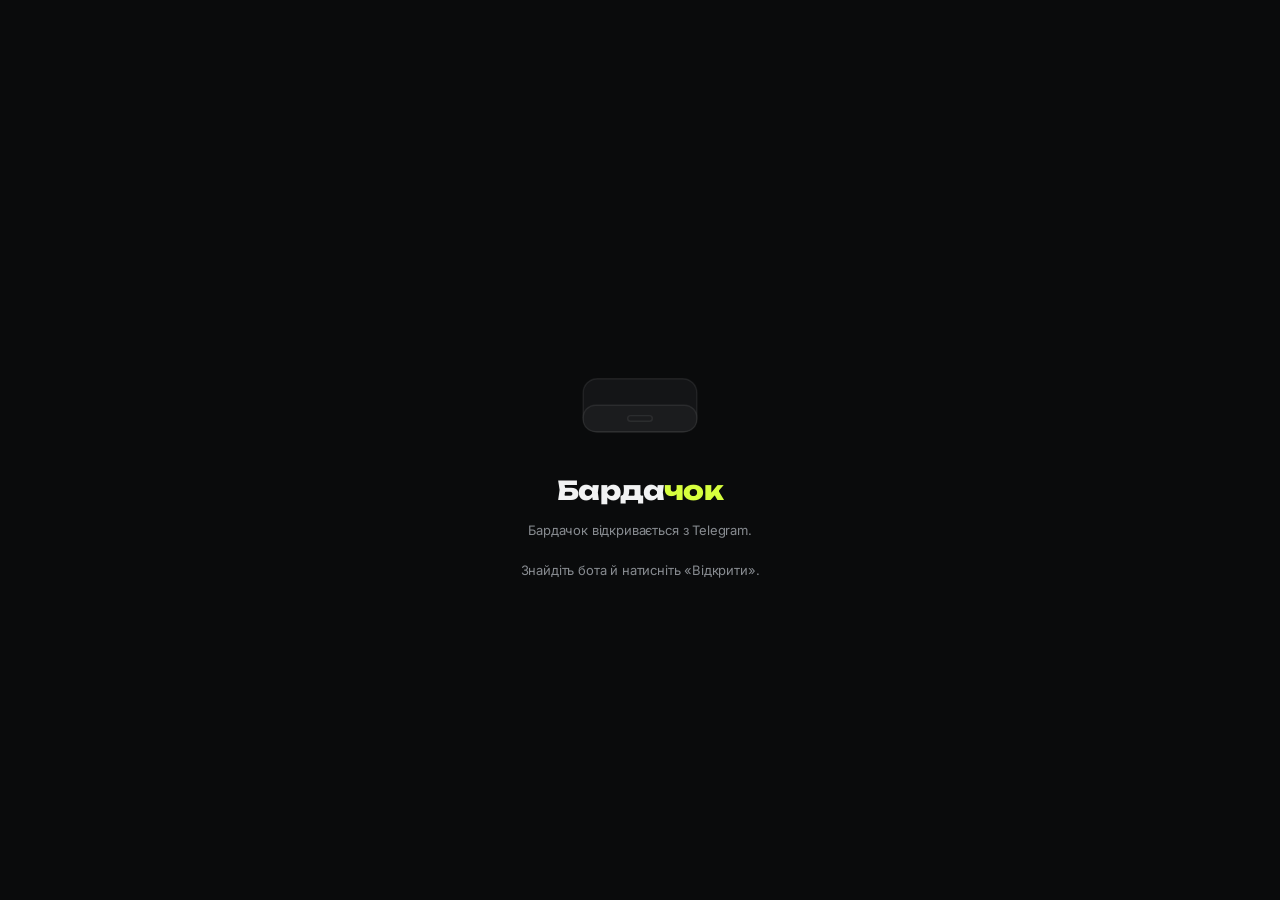
==== commit 02f99f6e: "Add files via upload" ====
--- a/index.html
+++ b/index.html
@@ -3,13 +3,13 @@
 <head>
 <meta charset="utf-8">
 <meta name="viewport" content="width=device-width, initial-scale=1, maximum-scale=1, viewport-fit=cover, user-scalable=no">
-<meta name="theme-color" content="#0B0D0C">
+<meta name="theme-color" content="#0A0B0C">
 <title>Бардачок</title>
 <link rel="preconnect" href="https://fonts.googleapis.com">
 <link rel="preconnect" href="https://fonts.gstatic.com" crossorigin>
-<link rel="stylesheet" href="https://fonts.googleapis.com/css2?family=Unbounded:wght@400;600;700;800&family=IBM+Plex+Sans:wght@400;500;600;700&display=swap">
+<link rel="stylesheet" href="https://fonts.googleapis.com/css2?family=Inter:wght@400..800&family=Inter+Tight:wght@500..800&family=Unbounded:wght@700;800&display=swap">
 <link rel="icon" href="icon.png">
-<link rel="stylesheet" href="styles.css?v=20260828-0900">
+<link rel="stylesheet" href="styles.css?v=20261014-1339">
 <script src="https://telegram.org/js/telegram-web-app.js"></script>
 </head>
 <body>
@@ -85,6 +85,6 @@
   </div>
 </div>
 
-<script src="app.js?v=20260828-0900"></script>
+<script src="app.js?v=20261014-1339"></script>
 </body>
 </html>
--- a/styles.css
+++ b/styles.css
@@ -2,23 +2,25 @@
    BARDACHOK — оформлення
    ===================================================================== */
 :root{
-  --ground:#08090A;
+  --ground:#0A0B0C;
   --surf:rgba(255,255,255,.045);
   --surf2:rgba(255,255,255,.075);
   --surf3:rgba(255,255,255,.11);
-  --solid:#111416;
-  --line:rgba(255,255,255,.09);
+  --solid:#131416;
+  --card:#131416;
+  --line:rgba(255,255,255,.08);
   --glass:rgba(255,255,255,.055);
-  --ink:#F2F5F3;
-  --ink2:#B9C4C0;
-  --mut:#7C8A85;
+  --ink:#F1F2F3;
+  --ink2:#B6B9BD;
+  --mut:#878B90;
   --lime:#D7FF3E;
   --lime2:#A8D400;
   --good:#3ED598;
   --warn:#FFB340;
   --bad:#FF5A4A;
-  --disp:'Unbounded','Trebuchet MS',sans-serif;
-  --body:'IBM Plex Sans','Helvetica Neue',Arial,sans-serif;
+  --disp:'Inter Tight','Inter',system-ui,sans-serif;
+  --body:'Inter',system-ui,-apple-system,'Helvetica Neue',Arial,sans-serif;
+  --brand:'Unbounded','Trebuchet MS',sans-serif;   /* лише логотип */
   --safe-b:env(safe-area-inset-bottom,0px);
   --safe-t:env(safe-area-inset-top,0px);
 }
@@ -33,11 +35,11 @@
 body::before{
   content:'';position:fixed;inset:0;pointer-events:none;z-index:0;
   background:
-    radial-gradient(680px 420px at 78% -8%, rgba(215,255,62,.12), transparent 62%),
-    radial-gradient(520px 380px at 8% 4%, rgba(120,220,180,.07), transparent 60%);
+    radial-gradient(640px 400px at 82% -10%, rgba(215,255,62,.075), transparent 62%),
+    radial-gradient(520px 360px at 6% 2%, rgba(255,255,255,.035), transparent 60%);
 }
 body::after{
-  content:'';position:fixed;inset:0;pointer-events:none;z-index:0;opacity:.5;
+  content:'';position:fixed;inset:0;pointer-events:none;z-index:0;opacity:0;display:none;
   background-image:radial-gradient(rgba(255,255,255,.055) 1px, transparent 1px);
   background-size:22px 22px;
   -webkit-mask-image:linear-gradient(180deg,#000,transparent 70%);
@@ -109,7 +111,7 @@
 
 /* ---------------- картки ---------------- */
 .card{
-  position:relative;background:#121517;border:1px solid var(--line);
+  position:relative;background:var(--card);border:1px solid var(--line);
   border-radius:24px;padding:17px;max-width:100%;overflow:hidden;
 }
 .card::before{
@@ -172,7 +174,7 @@
 /* сповіщення */
 .alert{
   display:flex;gap:12px;align-items:flex-start;padding:15px;border-radius:19px;
-  background:#121517;border-left:3px solid var(--warn);
+  background:var(--card);border-left:3px solid var(--warn);
   max-width:100%;overflow:hidden;
 }
 .alert .bd b,.alert .bd p{overflow-wrap:anywhere}
@@ -209,7 +211,7 @@
 
 .quick{display:grid;grid-template-columns:repeat(4,1fr);gap:9px}
 .quick button{
-  background:#121517;border:1px solid var(--line);border-radius:18px;padding:14px 4px 11px;
+  background:var(--card);border:1px solid var(--line);border-radius:18px;padding:14px 4px 11px;
   display:flex;flex-direction:column;align-items:center;gap:6px;
   font-size:10.5px;color:var(--ink2);font-weight:600;transition:.14s;
 }
@@ -290,7 +292,7 @@
 }
 .field input,.field select{height:52px}
 .field textarea{min-height:88px;resize:vertical;font-weight:500;font-size:15px;line-height:1.5}
-.field input::placeholder,.field textarea::placeholder{color:#5C6A66;font-weight:500}
+.field input::placeholder,.field textarea::placeholder{color:#5E6368;font-weight:500}
 .field input:focus,.field select:focus,.field textarea:focus{border-color:var(--lime);background:var(--surf3)}
 .field select{background-image:none}
 .field .err{display:block;color:#FFA79B;font-size:11.5px;margin-top:5px;padding-left:2px}
@@ -316,7 +318,7 @@
 .chat-empty p{margin:0 0 14px;font-size:13.5px;color:var(--mut);line-height:1.55}
 .hints{display:flex;flex-direction:column;gap:8px}
 .hint{
-  text-align:left;padding:13px 15px;border-radius:16px;background:#121517;border:1px solid var(--line);
+  text-align:left;padding:13px 15px;border-radius:16px;background:var(--card);border:1px solid var(--line);
   font-size:13.5px;font-weight:500;color:var(--ink2);line-height:1.4;transition:.14s;width:100%;
 }
 .hint:active{transform:scale(.985);background:var(--surf2)}
@@ -349,7 +351,7 @@
   line-height:20px;display:block;
 }
 .chat-bar textarea:focus{border-color:var(--lime);background:var(--surf3)}
-.chat-bar textarea::placeholder{color:#5C6A66}
+.chat-bar textarea::placeholder{color:#5E6368}
 .chat-bar textarea[disabled]{opacity:.5}
 .chat-bar .send{
   width:48px;height:48px;flex:0 0 48px;border-radius:16px;background:var(--lime);
@@ -363,7 +365,7 @@
 .sheetBg{position:absolute;inset:0;background:rgba(3,5,4,.6);animation:bg .25s ease}
 @keyframes bg{from{opacity:0}}
 .sheet{
-  position:relative;width:100%;max-width:640px;margin:0 auto;background:#101315;
+  position:relative;width:100%;max-width:640px;margin:0 auto;background:#121315;
   border-radius:28px 28px 0 0;max-height:92vh;display:flex;flex-direction:column;
   animation:up .36s cubic-bezier(.32,.72,0,1);padding-bottom:var(--safe-b);
 }
@@ -381,7 +383,7 @@
 .nav{
   position:fixed;left:16px;right:16px;bottom:calc(14px + var(--safe-b));z-index:50;
   max-width:560px;margin:0 auto;
-  background:rgba(18,21,23,.72);backdrop-filter:blur(26px) saturate(1.3);
+  background:rgba(19,20,22,.74);backdrop-filter:blur(26px) saturate(1.3);
   -webkit-backdrop-filter:blur(26px) saturate(1.3);
   border:1px solid rgba(255,255,255,.08);border-radius:30px;
   display:grid;grid-template-columns:repeat(5,1fr);padding:9px 10px;gap:2px;
@@ -415,7 +417,7 @@
   z-index:200;text-align:center;padding:24px;
 }
 .boot .lg{
-  font-family:var(--disp);font-weight:800;font-size:26px;letter-spacing:-.03em;
+  font-family:var(--brand);font-weight:800;font-size:26px;letter-spacing:-.03em;
   animation:rise .5s cubic-bezier(.16,1,.3,1) .5s both;
 }
 .boot .lg em{font-style:normal;color:var(--lime)}
@@ -428,8 +430,8 @@
 
 /* заставка: бардачок відкривається, звідти виїжджають картки */
 .bootart{width:190px;height:142px;display:block;margin:0 auto 10px}
-.bootart .b-box{fill:#12160F;stroke:var(--line);stroke-width:1.5}
-.bootart .b-lid rect{fill:#1A1F18;stroke:var(--line);stroke-width:1.5}
+.bootart .b-box{fill:#141517;stroke:var(--line);stroke-width:1.5}
+.bootart .b-lid rect{fill:#1B1C1E;stroke:var(--line);stroke-width:1.5}
 .bootart .b-handle{fill:var(--mut);stroke:none}
 .bootart .b-lid{transform-origin:100px 118px;animation:bLid 2.6s cubic-bezier(.5,0,.3,1) .25s infinite}
 .bootart .b-card rect{stroke:none}
@@ -552,7 +554,7 @@
 
 /* ---------------- панель приладів: плитки, фільтр, графік ---------------- */
 .pills{
-  display:flex;gap:6px;padding:5px;border-radius:20px;background:#121517;border:1px solid var(--line);
+  display:flex;gap:6px;padding:5px;border-radius:20px;background:var(--card);border:1px solid var(--line);
   margin-bottom:12px;overflow-x:auto;
 }
 .pills::-webkit-scrollbar{height:0}
@@ -597,7 +599,7 @@
 
 .tiles{display:grid;grid-template-columns:1fr 1fr;gap:9px;margin-bottom:10px}
 .tile{
-  position:relative;background:#121517;border:1px solid var(--line);
+  position:relative;background:var(--card);border:1px solid var(--line);
   border-radius:22px;padding:15px 16px 13px;
 }
 .tile.acc{background:var(--lime);color:#10130E}
@@ -615,7 +617,7 @@
 
 /* ---------------- підказки «щоб рахувало точніше» ---------------- */
 .nudge{
-  display:flex;align-items:center;gap:12px;background:#121517;border:1px solid var(--line);border-radius:20px;
+  display:flex;align-items:center;gap:12px;background:var(--card);border:1px solid var(--line);border-radius:20px;
   padding:14px 15px;margin-bottom:9px;border-left:2px solid var(--lime);
 }
 .nudge .tx{flex:1;min-width:0}
@@ -913,3 +915,155 @@
 .list a.it b, .list a.it small, .list a.it .vl{color:inherit}
 .list a.it .vl{color:var(--ink)}
 .list a.it small{color:var(--mut)}
+
+/* ===== Рух і дрібні прийоми (10.2026): одна крива, хвиля, акордеон, підказки ===== */
+:root{--ease:cubic-bezier(.16,1,.3,1);--dur:.82s}
+/* 1. одна крива руху */
+.btn,.chip,.seg button,.pills button,.carswitch button,.quick button,.tips button,.st-back,.hint,.nav button{
+  transition:transform .35s var(--ease),background-color .3s var(--ease),color .3s var(--ease),opacity .3s var(--ease)}
+.btn:active,.chip:active{transform:scale(.97)}
+.sheet{animation:up .62s var(--ease)}
+.sheet.out{animation:dn .42s var(--ease) forwards}
+/* 3. поява з легкого розмиття */
+.screen.on>*{animation:riseBlur .7s var(--ease) both}
+.screen.on>*:nth-child(2){animation-delay:.05s}
+.screen.on>*:nth-child(3){animation-delay:.1s}
+.screen.on>*:nth-child(n+4){animation-delay:.14s}
+@keyframes riseBlur{from{opacity:0;filter:blur(5px);transform:translate3d(0,16px,0)}}
+/* 2. хвиля світла на кнопках */
+.btn,.chip{position:relative;overflow:hidden;isolation:isolate}
+.btn::after,.chip::after{content:'';position:absolute;inset:0;border-radius:inherit;pointer-events:none;opacity:0;
+  background:linear-gradient(105deg,rgba(255,255,255,0) 25%,rgba(255,255,255,.95) 50%,rgba(255,255,255,0) 75%);transform:translateX(-100%)}
+.btn.sec::after,.btn.dan::after,.chip.gh::after{background:linear-gradient(105deg,transparent 20%,currentColor 50%,transparent 80%)}
+.btn.wave::after,.chip.wave::after{animation:wTravel .9s cubic-bezier(.45,.05,.3,1),wFade .9s linear}
+@media (hover:hover) and (pointer:fine){.btn:hover::after{animation:wTravel .9s cubic-bezier(.45,.05,.3,1),wFade .9s linear}}
+@keyframes wTravel{to{transform:translateX(100%)}}
+@keyframes wFade{0%,100%{opacity:0}18%{opacity:.6}70%{opacity:.4}}
+/* 4. ДТП — кроки, що розгортаються */
+.acc{display:grid;gap:8px}
+.acc-it{background:var(--card);border:1px solid var(--line);border-radius:20px;overflow:hidden}
+.acc-hd{display:grid;grid-template-columns:30px 1fr 22px;align-items:center;gap:12px;width:100%;padding:15px 16px;text-align:left}
+.acc-n{width:30px;height:30px;border-radius:50%;background:var(--surf3);color:var(--ink2);display:grid;place-items:center;
+  font-family:var(--disp);font-weight:800;font-size:13px;transition:background .38s var(--ease),color .38s var(--ease)}
+.acc-it.open .acc-n{background:var(--lime);color:#10130E}
+.acc-hd b{font-size:14px;font-weight:600;line-height:1.35;color:var(--ink2);transition:color .38s var(--ease)}
+.acc-it.open .acc-hd b{color:var(--ink)}
+.acc-pl{font-style:normal;font-size:24px;line-height:1;color:var(--mut);text-align:center;transition:transform .38s var(--ease),color .38s var(--ease)}
+.acc-it.open .acc-pl{transform:rotate(45deg);color:var(--ink)}
+.acc-bd{display:grid;grid-template-rows:0fr;transition:grid-template-rows .55s var(--ease)}
+.acc-it.open .acc-bd{grid-template-rows:1fr}
+.acc-bd>div{min-height:0;overflow:hidden;opacity:0;transform:translateY(-6px);transition:opacity .38s var(--ease),transform .55s var(--ease)}
+.acc-it.open .acc-bd>div{opacity:1;transform:none}
+.acc-bd p{margin:0;padding:0 16px 16px 58px;font-size:13px;color:var(--mut);line-height:1.55}
+/* 5. підказки «i» */
+.tip-i{position:relative;display:inline-grid;place-items:center;width:18px;height:18px;margin-left:6px;vertical-align:2px;border-radius:50%;
+  background:var(--surf3);color:var(--ink2);font:italic 700 12px/1 Georgia,'Times New Roman',serif}
+.tip-b{position:absolute;z-index:20;top:calc(100% + 10px);left:-12px;width:230px;padding:13px 15px;border-radius:16px;
+  background:#F2F5F3;color:#10130E;font:600 13px/1.35 var(--body);text-align:left;box-shadow:0 18px 40px rgba(0,0,0,.45);
+  opacity:0;visibility:hidden;transform:translateY(-8px) rotate(-2deg) scale(.88);transform-origin:20px top;
+  transition:opacity .3s var(--ease),transform .45s var(--ease),visibility .3s}
+.tip-i.on .tip-b{opacity:1;visibility:visible;transform:rotate(-2deg) scale(1)}
+.tip-i.on{background:var(--lime);color:#10130E}
+.card:has(.tip-i.on){overflow:visible;position:relative;z-index:5}
+/* 6. маркер у відповідях помічника */
+.bub.ai b{background:var(--lime);color:#10130E;padding:0 .16em .05em;border-radius:3px;
+  -webkit-box-decoration-break:clone;box-decoration-break:clone}
+/* 7. крапки → риска у знайомстві */
+.st-bars{justify-content:center;gap:6px}
+.st-bars i{flex:0 0 8px;height:8px;border-radius:999px;transition:flex-basis .45s var(--ease),background-color .35s var(--ease),opacity .35s}
+.st-bars i.on{flex-basis:28px;background:var(--lime)}
+.st-bars i.done{background:var(--lime);opacity:.35}
+/* 8. друкарка */
+.tw{display:inline-block;min-width:.4em;background:var(--lime);color:#10130E;padding:0 .08em .04em;border-radius:4px}
+.tw::after{content:'';display:inline-block;width:.06em;height:.72em;margin-left:.05em;vertical-align:-.04em;background:#10130E;animation:caret .8s steps(1,end) infinite}
+@keyframes caret{50%{opacity:0}}
+/* 9. кільце-відлік знижки */
+.cring{position:relative;width:132px;height:132px;margin:10px auto 4px}
+.cring svg{width:100%;height:100%;transform:rotate(-90deg)}
+.cring circle{fill:none;stroke-width:7}
+.cring .tr{stroke:rgba(255,146,132,.18)}
+.cring .pv{stroke:#FF9284;stroke-linecap:round;stroke-dasharray:100;stroke-dashoffset:calc(100 - var(--p));animation:ringIn 1.4s var(--ease) both .2s}
+@keyframes ringIn{from{stroke-dashoffset:100}}
+.cring b{position:absolute;inset:0;display:grid;place-items:center;margin:0!important}
+@media (prefers-reduced-motion:reduce){.screen.on>*,.btn::after,.chip::after,.tw::after,.cring .pv{animation:none!important}}
+
+/* стиль їзди: три рівні кнопки з інтервалом заміни масла під назвою */
+.seg.use3{display:grid;grid-template-columns:repeat(3,1fr)}
+.seg.use3 button{min-width:0;padding:10px 4px;line-height:1.25}
+.seg.use3 button small{display:block;margin-top:3px;font-size:11px;font-weight:500;opacity:.72}
+
+/* =====================================================================
+   ОНОВЛЕННЯ ДИЗАЙНУ (жовтень 2026)
+   Inter для тексту й Inter Tight для заголовків і цифр замість широкого
+   Unbounded: щільніше, спокійніше, цифри читаються як у банківському
+   застосунку. Сірі — нейтральний графіт без зеленого відтінку. Логотип
+   лишається фірмовим. Розміри підняті, бо Inter Tight вужчий.
+   ===================================================================== */
+html{font-synthesis:none}
+body{letter-spacing:-.011em}
+::selection{background:var(--lime);color:#10130E}
+
+/* шапка й заголовки розділів */
+.top .hi small{font-size:12.5px;letter-spacing:0}
+.top .hi strong{font-weight:700;font-size:21px;letter-spacing:-.035em}
+.ava{font-family:var(--disp);font-weight:700;font-size:16px;letter-spacing:-.02em;border-radius:15px}
+.h2{font-weight:700;font-size:18.5px;letter-spacing:-.032em;margin:28px 2px 12px}
+.h2 .act{font-size:13px;letter-spacing:-.01em}
+.h3{font-weight:650;letter-spacing:.06em;font-size:12px}
+.num{font-weight:700;letter-spacing:-.045em}
+.card-h b{font-weight:650;font-size:16px;letter-spacing:-.025em}
+.card-h span{font-size:12px}
+.sheet .hd h3{font-weight:700;font-size:20px;letter-spacing:-.035em}
+
+/* картки: тонший відблиск, трохи більше повітря */
+.card::before{background:linear-gradient(160deg,rgba(255,255,255,.05),transparent 40%)}
+.card{padding:18px}
+
+/* картка авто й головна плитка витрат: рівний лайм без «болотного» низу */
+.carcard{border-radius:28px;padding:20px;background:linear-gradient(155deg,#DEFF5C 0%,#CFF842 52%,#B9E82C 100%)}
+.carcard h3{font-weight:700;font-size:27px;letter-spacing:-.045em;line-height:1.04}
+.carcard .odo small{font-family:var(--body);font-weight:650;letter-spacing:.09em}
+.carcard .odo b{font-weight:700;font-size:36px;letter-spacing:-.055em}
+.carcard .plate{font-weight:650;letter-spacing:.07em}
+.hero{border-radius:28px;padding:19px 20px 21px;background:linear-gradient(155deg,#DEFF5C 0%,#CFF842 52%,#B9E82C 100%)}
+.hero b{font-weight:700;font-size:48px;letter-spacing:-.058em}
+
+/* великі цифри */
+.count b{font-weight:700;font-size:64px;letter-spacing:-.06em}
+.pair strong{font-weight:700;font-size:30px;letter-spacing:-.045em}
+.ring .v b{font-weight:700;font-size:33px;letter-spacing:-.05em}
+.gauge .lab{font-weight:650;font-size:15px;letter-spacing:-.03em}
+.tile b{font-weight:700;font-size:23px;letter-spacing:-.045em}
+.tile small{font-weight:550}
+.two-num b{font-weight:700;font-size:26px;letter-spacing:-.045em}
+.wxd b{font-weight:700;font-size:20px;letter-spacing:-.04em}
+.plans button b{font-weight:700;font-size:19px;letter-spacing:-.04em}
+.tips button{font-weight:700;font-size:18px;letter-spacing:-.03em}
+.promo b{font-weight:700;font-size:21px;letter-spacing:-.04em}
+.list .it .vl{font-weight:650;font-size:14px;letter-spacing:-.025em}
+.alert .dd{font-weight:650;font-size:13px;letter-spacing:-.02em}
+.bar .t span{font-weight:650;letter-spacing:-.02em}
+.acc-n{font-weight:700;font-size:14px}
+.chart .col span{font-weight:550}
+
+/* текст */
+.alert .bd b{font-size:14.5px;letter-spacing:-.018em}
+.list .it .tx b{font-size:14px;letter-spacing:-.015em}
+.kv{font-size:14px}
+.askcard .tx b,.chbtn-tx b,.notice .tx b,.nudge .tx b{letter-spacing:-.018em}
+
+/* кнопки */
+.btn{font-weight:650;font-size:15px;letter-spacing:-.018em;padding:16px;border-radius:18px}
+.seg button,.pills button,.carswitch button{font-weight:550;letter-spacing:-.01em}
+.seg button.on,.pills button.on{font-weight:650}
+.nav button{font-size:10px;font-weight:550;letter-spacing:-.005em}
+
+/* знайомство */
+.st-body h2{font-weight:700;font-size:36px;line-height:1.03;letter-spacing:-.05em;text-wrap:balance}
+.st-tag{font-weight:650;letter-spacing:.09em}
+.st-doc>b{font-weight:700;letter-spacing:-.03em}
+
+/* два поля в ряд (дати страховки) не мають розпирати колонку:
+   поле дати має власну мінімальну ширину і вилазило за край */
+.two{grid-template-columns:minmax(0,1fr) minmax(0,1fr)}
+.two .field input{min-width:0;max-width:100%}
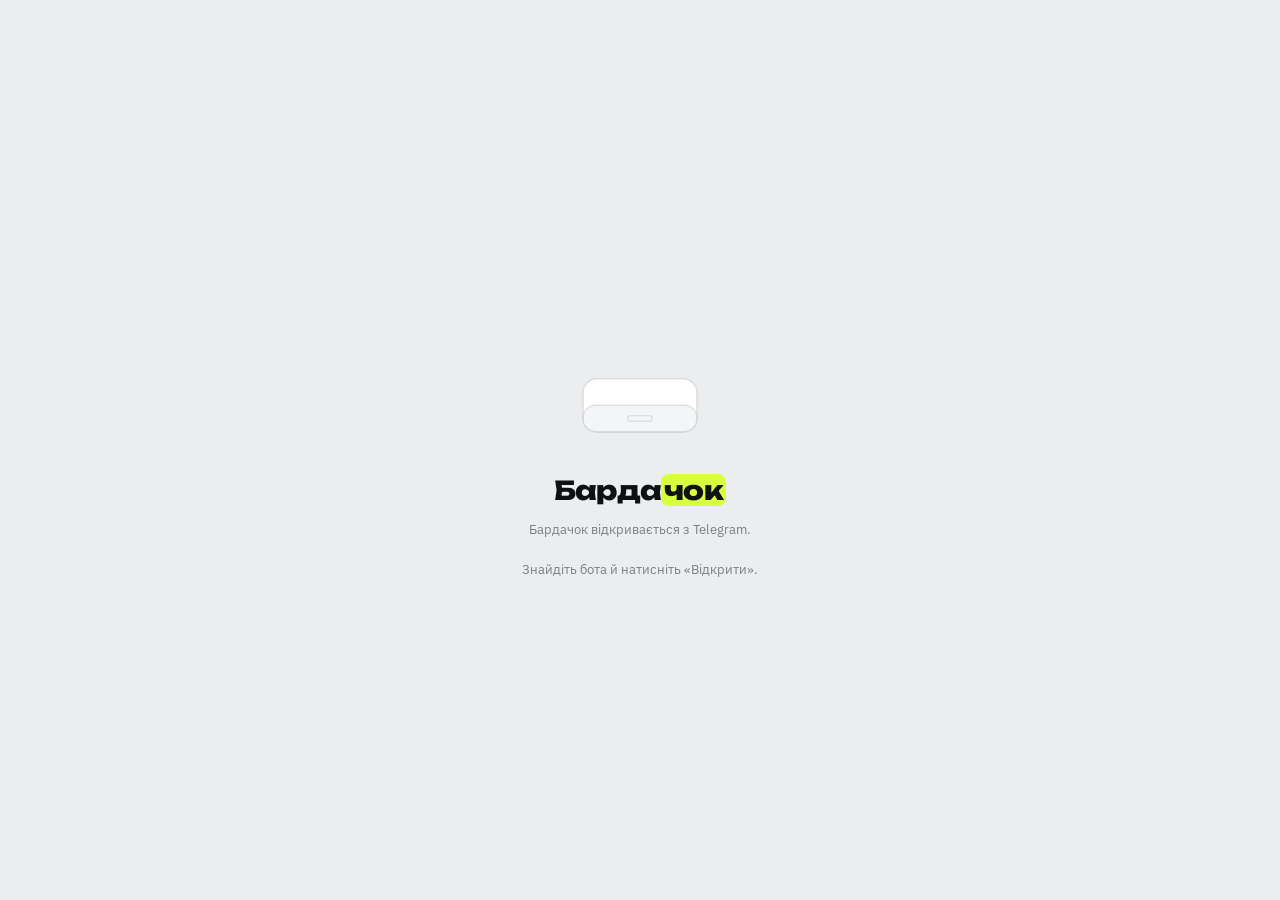
==== commit af4e1c8a: "Add files via upload" ====
--- a/index.html
+++ b/index.html
@@ -1,16 +1,26 @@
 <!DOCTYPE html>
-<html lang="uk">
+<html lang="uk" class="v3">
 <head>
 <meta charset="utf-8">
 <meta name="viewport" content="width=device-width, initial-scale=1, maximum-scale=1, viewport-fit=cover, user-scalable=no">
-<meta name="theme-color" content="#0A0B0C">
+<meta name="theme-color" content="#ECEDEF">
 <title>Бардачок</title>
 <link rel="preconnect" href="https://fonts.googleapis.com">
 <link rel="preconnect" href="https://fonts.gstatic.com" crossorigin>
-<link rel="stylesheet" href="https://fonts.googleapis.com/css2?family=Inter:wght@400..800&family=Inter+Tight:wght@500..800&family=Unbounded:wght@700;800&display=swap">
+<link rel="stylesheet" href="https://fonts.googleapis.com/css2?family=Unbounded:wght@300;400;500;600;700;800&family=IBM+Plex+Sans:wght@400;500;600;700&display=swap">
 <link rel="icon" href="icon.png">
-<link rel="stylesheet" href="styles.css?v=20261014-1339">
+<link rel="stylesheet" href="styles.css?v=20261014-1630">
 <script src="https://telegram.org/js/telegram-web-app.js"></script>
+<script>
+/* День / ніч — до першого малювання, щоб не блимало. Логіка та сама, що в applyTheme(). */
+(function () {
+  var m = 'auto';
+  try { m = localStorage.getItem('b_theme') || 'auto'; } catch (e) {}
+  var w = window.Telegram && Telegram.WebApp;
+  if (m === 'night' || (m === 'auto' && w && w.colorScheme === 'dark'))
+    document.documentElement.classList.add('dk');
+})();
+</script>
 </head>
 <body>
 
@@ -37,6 +47,7 @@
       <small id="topDate">—</small>
       <strong id="topName">Бардачок</strong>
     </div>
+    <button class="thm" id="thmBtn" data-do="themeFlip" aria-label="День або ніч"></button>
     <div class="avaWrap"><div class="ava" id="ava">—</div></div>
   </header>
 
@@ -85,6 +96,6 @@
   </div>
 </div>
 
-<script src="app.js?v=20261014-1339"></script>
+<script src="app.js?v=20261014-1630"></script>
 </body>
 </html>
--- a/styles.css
+++ b/styles.css
@@ -18,9 +18,11 @@
   --good:#3ED598;
   --warn:#FFB340;
   --bad:#FF5A4A;
-  --disp:'Inter Tight','Inter',system-ui,sans-serif;
-  --body:'Inter',system-ui,-apple-system,'Helvetica Neue',Arial,sans-serif;
+  --disp:'Unbounded','Trebuchet MS',sans-serif;
+  --body:'IBM Plex Sans','Helvetica Neue',Arial,sans-serif;
   --brand:'Unbounded','Trebuchet MS',sans-serif;   /* лише логотип */
+  --ring-track:#252C30;
+  --ring-ok:#D7FF3E;
   --safe-b:env(safe-area-inset-bottom,0px);
   --safe-t:env(safe-area-inset-top,0px);
 }
@@ -648,7 +650,7 @@
   width:32px;height:32px;flex:0 0 32px;border-radius:50%;display:grid;place-items:center;
   background:var(--surf2);position:relative;
 }
-.askcard .go .icn{color:var(--ink);transform:rotate(180deg)}
+.askcard .go .icn{color:var(--ink)}
 
 /* ---------------- покрокова інструкція ---------------- */
 .steps{display:grid;gap:16px}
@@ -805,7 +807,7 @@
   width:28px;height:28px;flex:0 0 28px;border-radius:50%;display:grid;place-items:center;
   background:rgba(255,255,255,.07);
 }
-.nt-go .icn{color:var(--ink2);transform:rotate(180deg)}
+.nt-go .icn{color:var(--ink2)}
 
 /* як саме захищені документи */
 .safe{display:grid;gap:11px;margin:4px 0 14px}
@@ -907,7 +909,7 @@
 .chbtn-tx{flex:1;min-width:0}
 .chbtn-tx b{display:block;font-size:14px;font-weight:700}
 .chbtn-tx small{display:block;color:var(--mut);font-size:11.5px;margin-top:2px}
-.chbtn-go .icn{color:var(--mut);transform:rotate(180deg)}
+.chbtn-go .icn{color:var(--mut)}
 
 /* Посилання всередині списків не мають виглядати як синій підкреслений
    текст із дев'яностих: у темній картці це нечитабельно. */
@@ -922,14 +924,6 @@
 .btn,.chip,.seg button,.pills button,.carswitch button,.quick button,.tips button,.st-back,.hint,.nav button{
   transition:transform .35s var(--ease),background-color .3s var(--ease),color .3s var(--ease),opacity .3s var(--ease)}
 .btn:active,.chip:active{transform:scale(.97)}
-.sheet{animation:up .62s var(--ease)}
-.sheet.out{animation:dn .42s var(--ease) forwards}
-/* 3. поява з легкого розмиття */
-.screen.on>*{animation:riseBlur .7s var(--ease) both}
-.screen.on>*:nth-child(2){animation-delay:.05s}
-.screen.on>*:nth-child(3){animation-delay:.1s}
-.screen.on>*:nth-child(n+4){animation-delay:.14s}
-@keyframes riseBlur{from{opacity:0;filter:blur(5px);transform:translate3d(0,16px,0)}}
 /* 2. хвиля світла на кнопках */
 .btn,.chip{position:relative;overflow:hidden;isolation:isolate}
 .btn::after,.chip::after{content:'';position:absolute;inset:0;border-radius:inherit;pointer-events:none;opacity:0;
@@ -964,7 +958,7 @@
   transition:opacity .3s var(--ease),transform .45s var(--ease),visibility .3s}
 .tip-i.on .tip-b{opacity:1;visibility:visible;transform:rotate(-2deg) scale(1)}
 .tip-i.on{background:var(--lime);color:#10130E}
-.card:has(.tip-i.on){overflow:visible;position:relative;z-index:5}
+.card.tip-open{overflow:visible;position:relative;z-index:5}
 /* 6. маркер у відповідях помічника */
 .bub.ai b{background:var(--lime);color:#10130E;padding:0 .16em .05em;border-radius:3px;
   -webkit-box-decoration-break:clone;box-decoration-break:clone}
@@ -985,85 +979,320 @@
 .cring .pv{stroke:#FF9284;stroke-linecap:round;stroke-dasharray:100;stroke-dashoffset:calc(100 - var(--p));animation:ringIn 1.4s var(--ease) both .2s}
 @keyframes ringIn{from{stroke-dashoffset:100}}
 .cring b{position:absolute;inset:0;display:grid;place-items:center;margin:0!important}
-@media (prefers-reduced-motion:reduce){.screen.on>*,.btn::after,.chip::after,.tw::after,.cring .pv{animation:none!important}}
+@media (prefers-reduced-motion:reduce){.btn::after,.chip::after,.tw::after,.cring .pv{animation:none!important}}
 
 /* стиль їзди: три рівні кнопки з інтервалом заміни масла під назвою */
 .seg.use3{display:grid;grid-template-columns:repeat(3,1fr)}
 .seg.use3 button{min-width:0;padding:10px 4px;line-height:1.25}
 .seg.use3 button small{display:block;margin-top:3px;font-size:11px;font-weight:500;opacity:.72}
 
-/* =====================================================================
-   ОНОВЛЕННЯ ДИЗАЙНУ (жовтень 2026)
-   Inter для тексту й Inter Tight для заголовків і цифр замість широкого
-   Unbounded: щільніше, спокійніше, цифри читаються як у банківському
-   застосунку. Сірі — нейтральний графіт без зеленого відтінку. Логотип
-   лишається фірмовим. Розміри підняті, бо Inter Tight вужчий.
-   ===================================================================== */
-html{font-synthesis:none}
-body{letter-spacing:-.011em}
-::selection{background:var(--lime);color:#10130E}
-
-/* шапка й заголовки розділів */
-.top .hi small{font-size:12.5px;letter-spacing:0}
-.top .hi strong{font-weight:700;font-size:21px;letter-spacing:-.035em}
-.ava{font-family:var(--disp);font-weight:700;font-size:16px;letter-spacing:-.02em;border-radius:15px}
-.h2{font-weight:700;font-size:18.5px;letter-spacing:-.032em;margin:28px 2px 12px}
-.h2 .act{font-size:13px;letter-spacing:-.01em}
-.h3{font-weight:650;letter-spacing:.06em;font-size:12px}
-.num{font-weight:700;letter-spacing:-.045em}
-.card-h b{font-weight:650;font-size:16px;letter-spacing:-.025em}
-.card-h span{font-size:12px}
-.sheet .hd h3{font-weight:700;font-size:20px;letter-spacing:-.035em}
-
-/* картки: тонший відблиск, трохи більше повітря */
-.card::before{background:linear-gradient(160deg,rgba(255,255,255,.05),transparent 40%)}
-.card{padding:18px}
-
-/* картка авто й головна плитка витрат: рівний лайм без «болотного» низу */
-.carcard{border-radius:28px;padding:20px;background:linear-gradient(155deg,#DEFF5C 0%,#CFF842 52%,#B9E82C 100%)}
-.carcard h3{font-weight:700;font-size:27px;letter-spacing:-.045em;line-height:1.04}
-.carcard .odo small{font-family:var(--body);font-weight:650;letter-spacing:.09em}
-.carcard .odo b{font-weight:700;font-size:36px;letter-spacing:-.055em}
-.carcard .plate{font-weight:650;letter-spacing:.07em}
-.hero{border-radius:28px;padding:19px 20px 21px;background:linear-gradient(155deg,#DEFF5C 0%,#CFF842 52%,#B9E82C 100%)}
-.hero b{font-weight:700;font-size:48px;letter-spacing:-.058em}
-
-/* великі цифри */
-.count b{font-weight:700;font-size:64px;letter-spacing:-.06em}
-.pair strong{font-weight:700;font-size:30px;letter-spacing:-.045em}
-.ring .v b{font-weight:700;font-size:33px;letter-spacing:-.05em}
-.gauge .lab{font-weight:650;font-size:15px;letter-spacing:-.03em}
-.tile b{font-weight:700;font-size:23px;letter-spacing:-.045em}
-.tile small{font-weight:550}
-.two-num b{font-weight:700;font-size:26px;letter-spacing:-.045em}
-.wxd b{font-weight:700;font-size:20px;letter-spacing:-.04em}
-.plans button b{font-weight:700;font-size:19px;letter-spacing:-.04em}
-.tips button{font-weight:700;font-size:18px;letter-spacing:-.03em}
-.promo b{font-weight:700;font-size:21px;letter-spacing:-.04em}
-.list .it .vl{font-weight:650;font-size:14px;letter-spacing:-.025em}
-.alert .dd{font-weight:650;font-size:13px;letter-spacing:-.02em}
-.bar .t span{font-weight:650;letter-spacing:-.02em}
-.acc-n{font-weight:700;font-size:14px}
-.chart .col span{font-weight:550}
-
-/* текст */
-.alert .bd b{font-size:14.5px;letter-spacing:-.018em}
-.list .it .tx b{font-size:14px;letter-spacing:-.015em}
-.kv{font-size:14px}
-.askcard .tx b,.chbtn-tx b,.notice .tx b,.nudge .tx b{letter-spacing:-.018em}
-
-/* кнопки */
-.btn{font-weight:650;font-size:15px;letter-spacing:-.018em;padding:16px;border-radius:18px}
-.seg button,.pills button,.carswitch button{font-weight:550;letter-spacing:-.01em}
-.seg button.on,.pills button.on{font-weight:650}
-.nav button{font-size:10px;font-weight:550;letter-spacing:-.005em}
-
-/* знайомство */
-.st-body h2{font-weight:700;font-size:36px;line-height:1.03;letter-spacing:-.05em;text-wrap:balance}
-.st-tag{font-weight:650;letter-spacing:.09em}
-.st-doc>b{font-weight:700;letter-spacing:-.03em}
-
 /* два поля в ряд (дати страховки) не мають розпирати колонку:
    поле дати має власну мінімальну ширину і вилазило за край */
 .two{grid-template-columns:minmax(0,1fr) minmax(0,1fr)}
 .two .field input{min-width:0;max-width:100%}
+
+/* =====================================================================
+   ДИЗАЙН 3 (жовтень 2026) — світлий, графічний
+   Суцільні кольорові блоки замість напівпрозорих карток, великі тонкі
+   цифри (Unbounded 300) і жирні заголовки, чорні «пігулки» й круглі
+   кнопки. Кожна тема має свій колір і тримає його всюди:
+   штрафи — корал, страховка/документи — жовтий, олива/сервіс — бузок,
+   нагадування — м'ята, авто — чорна картка, головна дія — лайм.
+   html.v3     — світле тло (як на референсах)
+   html.v3.dk  — темна «рамка» навколо тих самих світлих карток
+   ===================================================================== */
+html.v3{
+  --ground:#ECEDEF; --solid:#FFFFFF; --card:#FFFFFF;
+  --surf:rgba(14,15,16,.04); --surf2:rgba(14,15,16,.06); --surf3:rgba(14,15,16,.09);
+  --line:rgba(14,15,16,.08); --glass:rgba(255,255,255,.7);
+  --ink:#0F1011; --ink2:#3B3E42; --mut:#7A7E83;
+  --lime:#D7FF3E; --lime2:#BFEA2E;
+  --good:#12915A; --warn:#B87300; --bad:#D63F2A; --hot:#D9472B;
+  --black:#111214; --block:#111214; --soft:#F1F2F4;
+  --c-coral:#FFB6A6; --c-coral2:#FF9A85; --c-yellow:#F3F17E; --c-lav:#CDCFF8; --c-mint:#C2EBD5;
+  --ring-track:#ECEDEF; --ring-ok:#111214;
+  --onground:#0F1011; --onground-mut:#7A7E83;
+}
+html.v3.dk{ --ground:#0E0F10; --onground:#F4F5F6; --onground-mut:#8C9095; --block:#1F2023; }
+
+.v3 body{background:var(--ground);color:var(--ink)}
+.v3 body::before,.v3 body::after{display:none}
+
+/* ---- шапка ---- */
+.v3 .top .hi small{color:var(--onground-mut);font-size:12.5px}
+.v3 .top .hi strong{color:var(--onground);font-weight:700;font-size:23px;letter-spacing:-.03em}
+.v3 .top .hi strong::before{content:'Привіт, ';font-weight:400}
+.v3 .ava{background:var(--black);color:var(--lime);border-radius:50%;width:44px;height:44px;flex-basis:44px}
+.v3.dk .ava{background:var(--lime);color:var(--black)}
+.v3 .ava.pro::after{background:var(--lime);color:var(--black)}
+.v3.dk .ava.pro::after{background:#fff}
+
+/* ---- заголовки розділів і текст на тлі ---- */
+.v3 .h2{color:var(--onground);font-weight:600;font-size:17px;letter-spacing:-.02em;margin:26px 4px 12px}
+.v3 .h2 .act{font-family:var(--body);background:var(--black);color:#fff;font-size:12px;font-weight:600;
+  padding:5px 11px;border-radius:999px;min-width:26px;text-align:center}
+.v3.dk .h2 .act{background:#fff;color:var(--black)}
+.v3 .screen>.note,.v3 .screen>.empty,.v3 .st-fact{color:var(--onground-mut)}
+
+/* ---- картки ---- */
+.v3 .card{background:var(--card);border:0;border-radius:28px;padding:18px}
+.v3 .card::before{display:none}
+.v3 .card+.card{margin-top:10px}
+.v3 .card-h b{font-weight:600;font-size:15px}
+.v3 .card[style*="#1F2A0B"]{background:var(--block)!important;border:0!important;color:#fff}
+.v3 .card[style*="#1F2A0B"] div{color:rgba(255,255,255,.7)!important}
+.v3 .card[style*="#1F2A0B"] .num{color:var(--lime)!important}
+
+/* ---- авто: чорна картка, великі тонкі цифри ---- */
+.v3 .carcard{background:var(--block);color:#fff;border-radius:32px;padding:22px}
+.v3 .carcard.ev{background:#0F1A16}
+.v3 .carcard .sil{opacity:1}
+.v3 .carcard .sil *{fill:rgba(255,255,255,.045)!important;stroke:none!important}
+.v3 .carcard .plate{background:transparent;border:1px solid rgba(255,255,255,.28);color:#fff;border-radius:999px;padding:5px 12px}
+.v3 .carcard h3{font-weight:600;font-size:23px;letter-spacing:-.025em;margin:4px 0 10px}
+.v3 .cc-specs span{background:rgba(255,255,255,.1);color:rgba(255,255,255,.82);border-radius:999px;padding:5px 11px}
+.v3 .cc-go{background:rgba(255,255,255,.1)}
+.v3 .cc-go .icn{color:#fff}
+.v3 .carcard .odo small{color:rgba(255,255,255,.5);opacity:1}
+.v3 .carcard .odo b{font-weight:300;font-size:36px;letter-spacing:-.045em;white-space:nowrap}
+.v3 .carcard .odo b span{opacity:.5!important}
+.v3 .cc-odo{background:var(--lime);color:var(--black);border-radius:999px;padding:12px 16px}
+.v3 .cc-odo .icn{color:var(--black)}
+.v3 .carcard.hasph .shade{background:linear-gradient(180deg,rgba(17,18,20,.1),rgba(17,18,20,.55) 45%,rgba(17,18,20,.92))}
+
+/* ---- «потребує уваги»: колір = тема ---- */
+.v3 .alert{background:#fff;border-left:0;border-radius:24px;padding:16px;align-items:center;color:var(--ink)}
+.v3 .alert+.alert{margin-top:8px}
+.v3 .alert[data-k="fine"]{background:var(--c-coral)}
+.v3 .alert[data-k="fine"].hot{background:var(--c-coral2)}
+.v3 .alert[data-k="shield"],.v3 .alert[data-k="globe"]{background:var(--c-yellow)}
+.v3 .alert[data-k="oil"]{background:var(--c-lav)}
+.v3 .alert[data-k="alert"],.v3 .alert.ok{background:var(--c-mint)}
+.v3 .alert .ic{background:rgba(15,16,17,.08);border-radius:50%;width:40px;height:40px;flex-basis:40px}
+.v3 .alert .ic .icn{color:var(--ink)!important}
+.v3 .alert .bd b{font-size:14.5px;color:var(--ink)}
+.v3 .alert .bd p{color:rgba(15,16,17,.62)}
+.v3 .alert .dd{font-family:var(--body);font-weight:600;font-size:12px;color:#fff;background:var(--black);
+  padding:6px 11px;border-radius:999px;align-self:center}
+.v3 .alert.hot .dd{color:#fff}
+
+/* ---- картки-запрошення (горить чек, спитати, запчастини) ---- */
+.v3 .askcard{background:#fff;border:0;border-radius:28px;padding:16px}
+.v3 .askcard::after{display:none}
+.v3 .askcard-ic{border-radius:50%;width:46px;height:46px;flex-basis:46px}
+.v3 .askcard .tx b{color:var(--ink)}
+.v3 .askcard .go,.v3 .nt-go{background:var(--black);width:36px;height:36px;flex-basis:36px}
+.v3 .askcard .go .icn,.v3 .nt-go .icn{color:#fff}
+.v3 .chbtn{background:#fff;border:0;border-radius:24px;padding:14px}
+.v3 .chbtn-ic{border-radius:50%}
+.v3 .chbtn-go{width:32px;height:32px;border-radius:50%;background:var(--black);display:grid;place-items:center}
+.v3 .chbtn-go .icn{color:#fff}
+
+/* ---- швидкі дії ---- */
+.v3 .quick{gap:8px}
+.v3 .quick button{background:#fff;border:0;border-radius:24px;color:var(--ink2);padding:15px 4px 12px}
+.v3 .quick button .icn{color:var(--ink)}
+.v3 .quick button:active{background:var(--lime)}
+
+.v3 .nudge{background:#fff;border:0;border-radius:24px}
+.v3 .chip{border-radius:999px}
+.v3 .chip.gh{background:var(--black);color:#fff}
+
+/* ---- кільця й цифри ---- */
+.v3 .ring .v b{font-weight:300;font-size:34px;letter-spacing:-.045em}
+.v3 .gauge .lab{font-weight:600}
+.v3 .num{font-weight:600}
+
+/* ---- кнопки: пігулки ---- */
+.v3 .btn{border-radius:999px;padding:17px;font-weight:600}
+.v3 .btn.sec{background:#fff;color:var(--ink)}
+.v3 .card .btn.sec,.v3 .sheet .btn.sec,.v3 .count .btn.sec{background:var(--surf2)}
+.v3 .btn.dan{background:#FFE4DF;color:#B8321F}
+.v3 .count .btn,.v3 .promo .btn{background:var(--black);color:#fff}
+
+/* ---- перемикачі ---- */
+.v3 .seg{background:var(--surf2);border-radius:24px}
+.v3 .seg button{border-radius:999px;color:var(--ink2)}
+.v3 .seg button.on{background:var(--black);color:#fff}
+.v3 .seg.use3{border-radius:22px}
+.v3 .seg.use3 button{border-radius:17px}
+.v3 .pills{background:#fff;border:0;border-radius:999px}
+.v3 .pills button{border-radius:999px;color:var(--mut)}
+.v3 .pills button.on{background:var(--black);color:#fff}
+.v3 .carswitch button{background:#fff;color:var(--ink2);border-radius:999px}
+.v3 .carswitch button.on{background:var(--black);color:#fff}
+
+/* ---- списки ---- */
+.v3 .list .it .dt{background:var(--surf2);border-radius:50%;width:36px;height:36px;flex-basis:36px}
+.v3 .list .it .dt .icn,.v3 .menu .it .ic .icn{color:var(--ink)}
+.v3 .list .it .ar{color:var(--ink);opacity:.35}
+
+/* ---- штрафи: коралова картка-відлік ---- */
+.v3 .count{background:var(--c-coral);border:0;border-radius:32px;color:var(--ink)}
+.v3 .count .lb{color:rgba(15,16,17,.7)}
+.v3 .count b{font-weight:300;font-size:64px;color:var(--ink)}
+.v3 .count .sb{color:rgba(15,16,17,.62)}
+.v3 .cring .tr{stroke:rgba(15,16,17,.12)}
+.v3 .cring .pv{stroke:var(--ink)}
+.v3 .pair s{color:rgba(15,16,17,.45)}
+.v3 .pair strong{color:var(--ink);font-weight:600}
+
+/* ---- преміум: чорна картка ---- */
+.v3 .promo{background:var(--block);border:0;border-radius:32px;color:#fff}
+.v3 .promo p{color:rgba(255,255,255,.66)}
+.v3 .plans button{background:rgba(255,255,255,.08);color:#fff;border-radius:22px}
+.v3 .plans button.best{background:var(--lime);border-color:var(--lime);color:var(--black)}
+.v3 .plans button.best small,.v3 .plans button.best em{color:rgba(15,16,17,.65)}
+.v3 .plans button small{color:rgba(255,255,255,.55)}
+.v3 .promo .note,.v3 .promo small{color:rgba(255,255,255,.55)}
+.v3 .promo b,.v3 .promo strong{color:#fff}
+.v3 .plans button b{color:inherit}
+
+/* ---- витрати ---- */
+.v3 .hero{border-radius:32px;background:var(--lime)}
+.v3 .hero::after{background:rgba(255,255,255,.35)}
+.v3 .hero b{font-weight:300;font-size:46px;letter-spacing:-.05em}
+.v3 .tile{background:#fff;border:0;border-radius:24px}
+.v3 .tile.acc{background:var(--block);color:#fff}
+.v3 .tile.acc small{color:rgba(255,255,255,.55)}
+.v3 .tile.acc i{color:var(--lime)}
+.v3 .tile b{font-weight:500}
+.v3 .chart .colv i{background:var(--soft)}
+.v3 .chart .col.on .colv i{background:var(--black)}
+.v3 .chart .col.on span{color:var(--ink);font-weight:700}
+.v3 .two-num>div{background:var(--soft);border-radius:20px}
+.v3 .two-num b{font-weight:400}
+.v3 .wxd{background:var(--soft);border-radius:20px}
+.v3 .wxd.on{background:var(--black);color:#fff}
+.v3 .wxd.on span,.v3 .wxd.on i{color:rgba(255,255,255,.6)}
+
+/* ---- повідомлення ---- */
+.v3 .msg.ok{background:#DDF4E7;color:#0D6B3F}
+.v3 .msg.er{background:#FFE4DF;color:#A82E1C}
+.v3 .msg.inf{background:var(--surf2);color:var(--ink2)}
+.v3 .notice{background:#fff;border:0;border-radius:24px}
+.v3 .notice.warn{background:var(--c-yellow)}
+.v3 .notice.good{background:var(--c-mint)}
+.v3 .nt-ic{background:var(--lime);border-radius:50%}
+.v3 .nt-ic .icn{color:var(--black)!important}
+.v3 .notice .tx p{color:var(--ink2)}
+
+/* ---- форми ---- */
+.v3 .field label{color:var(--mut)}
+.v3 .field input,.v3 .field select,.v3 .field textarea{background:var(--surf2);color:var(--ink);border-radius:18px}
+.v3 .field input::placeholder,.v3 .field textarea::placeholder{color:#A3A7AC}
+.v3 .field input:focus,.v3 .field select:focus,.v3 .field textarea:focus{border-color:var(--black);background:#fff}
+.v3 .field .err{color:#B8321F}
+
+/* ---- шторка ---- */
+.v3 .sheetBg{background:rgba(10,11,12,.38)}
+.v3 .sheet{background:#fff;border-radius:32px 32px 0 0}
+.v3 .sheet .grip{background:#DADCDF}
+.v3 .sheet .hd h3{font-weight:600;font-size:19px;color:var(--ink)}
+.v3 .sheet .hd button{color:var(--ink)}
+
+/* ---- нижнє меню: суцільна чорна пігулка, без скляного розмиття ---- */
+.v3 .nav{background:var(--black);border:0;border-radius:999px;backdrop-filter:none;-webkit-backdrop-filter:none;
+  box-shadow:0 14px 34px -14px rgba(0,0,0,.55);padding:8px 10px}
+.v3.dk .nav{border:1px solid rgba(255,255,255,.08)}
+.v3 .nav button{color:rgba(255,255,255,.55)}
+.v3 .nav button.on{color:var(--black)}
+.v3 .nav button.on span{color:var(--lime)}
+.v3 .nav .dot{box-shadow:0 0 0 2px var(--black)}
+
+/* ---- тост ---- */
+.v3 .toast{background:var(--black);color:#fff;border:0;backdrop-filter:none;-webkit-backdrop-filter:none}
+.v3 .toast.ok{color:var(--lime)}
+.v3 .toast.er{color:#FFB3AA}
+
+/* ---- помічник ---- */
+.v3 .bub.ai{background:#fff;color:var(--ink)}
+.v3 .bub.me{border-bottom-right-radius:8px}
+.v3 .hint{background:#fff;border:0;border-radius:20px;color:var(--ink2)}
+.v3 .chat-bar{background:linear-gradient(180deg,transparent,var(--ground) 22%)}
+.v3 .chat-bar textarea{background:#fff;color:var(--ink);border-radius:999px;padding:13px 18px}
+.v3 .chat-bar textarea:focus{border-color:var(--black);background:#fff}
+.v3 .chat-bar .send{border-radius:50%;background:var(--black)}
+.v3 .chat-bar .send .icn{color:var(--lime)}
+.v3 .chat-clear{background:#fff;color:var(--ink2);border-radius:999px}
+.v3 .chat-head b,.v3 .chat-head{color:var(--onground)}
+.v3 .ic-box{background:var(--black);border-radius:50%}
+.v3 .ic-box .icn{color:var(--lime)}
+
+/* ---- ДТП, підказки ---- */
+.v3 .acc-it{background:#fff;border:0;border-radius:24px}
+.v3 .acc-n{background:var(--surf2);color:var(--ink)}
+.v3 .acc-hd b{color:var(--ink2)}
+.v3 .acc-it.open .acc-hd b{color:var(--ink)}
+.v3 .acc-pl{color:var(--ink)}
+.v3 .tip-i{background:var(--surf3);color:var(--ink)}
+.v3 .tip-b{background:var(--black);color:#fff;box-shadow:0 18px 40px rgba(0,0,0,.25)}
+
+/* ---- знайомство ---- */
+.v3 .st-body h2{color:var(--onground);font-weight:700;font-size:32px;line-height:1.08}
+.v3 .st-body p{color:var(--onground-mut)}
+.v3 .st-tag{background:var(--black);color:var(--lime);border-radius:999px}
+.v3.dk .st-tag{background:var(--lime);color:var(--black)}
+.v3 .st-skip{color:var(--onground-mut)}
+.v3 .st-art{background:#fff;border-radius:28px}
+.v3 .st-art.hero{background:var(--lime)}
+.v3 .st-row{background:var(--surf2)}
+.v3 .st-row span{color:var(--ink2)}
+.v3 .st-row b{color:var(--ink)}
+.v3 .st-bub.ai{background:var(--surf2);color:var(--ink2)}
+.v3 .st-bars i{background:rgba(15,16,17,.14)}
+.v3.dk .st-bars i{background:rgba(255,255,255,.18)}
+.v3 .st-bars i.on,.v3 .st-bars i.done{background:var(--black)}
+.v3.dk .st-bars i.on,.v3.dk .st-bars i.done{background:var(--lime)}
+.v3 .st-back{background:#fff;border-radius:50%}
+.v3 .st-back .icn{color:var(--ink)}
+.v3 .tw{background:var(--lime)}
+
+/* ---- заставка ---- */
+.v3 .boot .lg{color:var(--onground)}
+.v3 .boot .lg em{background:var(--lime);color:var(--black);padding:0 .12em;border-radius:8px}
+.v3 .bootart .b-box{fill:#fff;stroke:rgba(15,16,17,.1)}
+.v3 .bootart .b-lid rect{fill:#F4F5F6;stroke:rgba(15,16,17,.1)}
+.v3 .bootart .b-c2 rect{fill:var(--black)}
+.v3 .bootart .b-c3 rect{fill:var(--c-lav)}
+
+/* ---- дрібниці ---- */
+.v3 .tipline{color:var(--onground-mut)}
+.v3 .tipline .icn{color:var(--onground-mut)}
+.v3 .tips button{background:#fff;color:var(--ink)}
+.v3 ::selection{background:var(--lime);color:var(--black)}
+/* текст на тлі — під колір тла; у картках — завжди темний */
+.v3.dk body{color:var(--onground)}
+.v3 .card,.v3 .alert,.v3 .askcard,.v3 .nudge,.v3 .chbtn,.v3 .tile:not(.acc),.v3 .acc-it,.v3 .hint,
+.v3 .bub.ai,.v3 .sheet,.v3 .notice,.v3 .st-art,.v3 .quick button,.v3 .pills,.v3 .count{color:var(--ink)}
+.v3 .chart .colv i{border-radius:12px}
+/* сервіс: картка з кільцем масла — бузкова, як картка масла на головній */
+.v3 #s-service>.card:first-child{background:var(--c-lav);--ring-track:rgba(15,16,17,.1)}
+.v3 #s-service>.card:first-child .ring .v small{color:rgba(15,16,17,.6)}
+/* ДТП: шапка — коралова, як усе «тривожне» */
+.v3 #s-crash>.card:first-child{background:var(--c-coral);border-left:0!important}
+.v3 #s-crash>.card:first-child p{color:rgba(15,16,17,.65)!important}
+.v3 .chat-bar textarea{scrollbar-width:none}
+.v3 .chat-bar textarea::-webkit-scrollbar{width:0}
+
+/* кнопка «день / ніч» у шапці */
+.thm{width:44px;height:44px;flex:0 0 44px;border-radius:50%;display:grid;place-items:center;
+  background:var(--surf2);transition:transform .2s var(--ease),background-color .3s}
+.thm .icn{color:var(--onground,var(--ink))}
+.thm:active{transform:scale(.92)}
+.v3 .thm{background:#fff}
+.v3 .thm .icn{color:var(--ink)}
+.v3.dk .thm{background:var(--block)}
+.v3.dk .thm .icn{color:var(--lime)}
+.top .thm{margin-right:-4px}
+.v3 .checks li::before{border-color:var(--ink);opacity:.3}
+.v3 .seg.wrap{border-radius:24px}
+/* усередині чорних блоків — світлі змінні тексту: так підхоплюються й кольори,
+   що задані прямо в розмітці (color:var(--ink2) тощо) */
+.v3 .promo,.v3 .carcard,.v3 .tile.acc,.v3 .card[style*="#1F2A0B"]{--ink:#fff;--ink2:rgba(255,255,255,.82);--mut:rgba(255,255,255,.55);--surf2:rgba(255,255,255,.08)}
+/* шторка завжди біла — усередині неї «текст на тлі» має бути темним і вночі
+   (вітання про Преміум, новини й знайомство в шторці малюються тими ж класами) */
+.v3 .sheet{--onground:var(--ink);--onground-mut:var(--mut)}
+.v3.dk .sheet .st-bars i{background:rgba(15,16,17,.14)}
+.v3.dk .sheet .st-bars i.on,.v3.dk .sheet .st-bars i.done{background:var(--black)}
+.v3.dk .sheet .st-tag{background:var(--black);color:var(--lime)}
